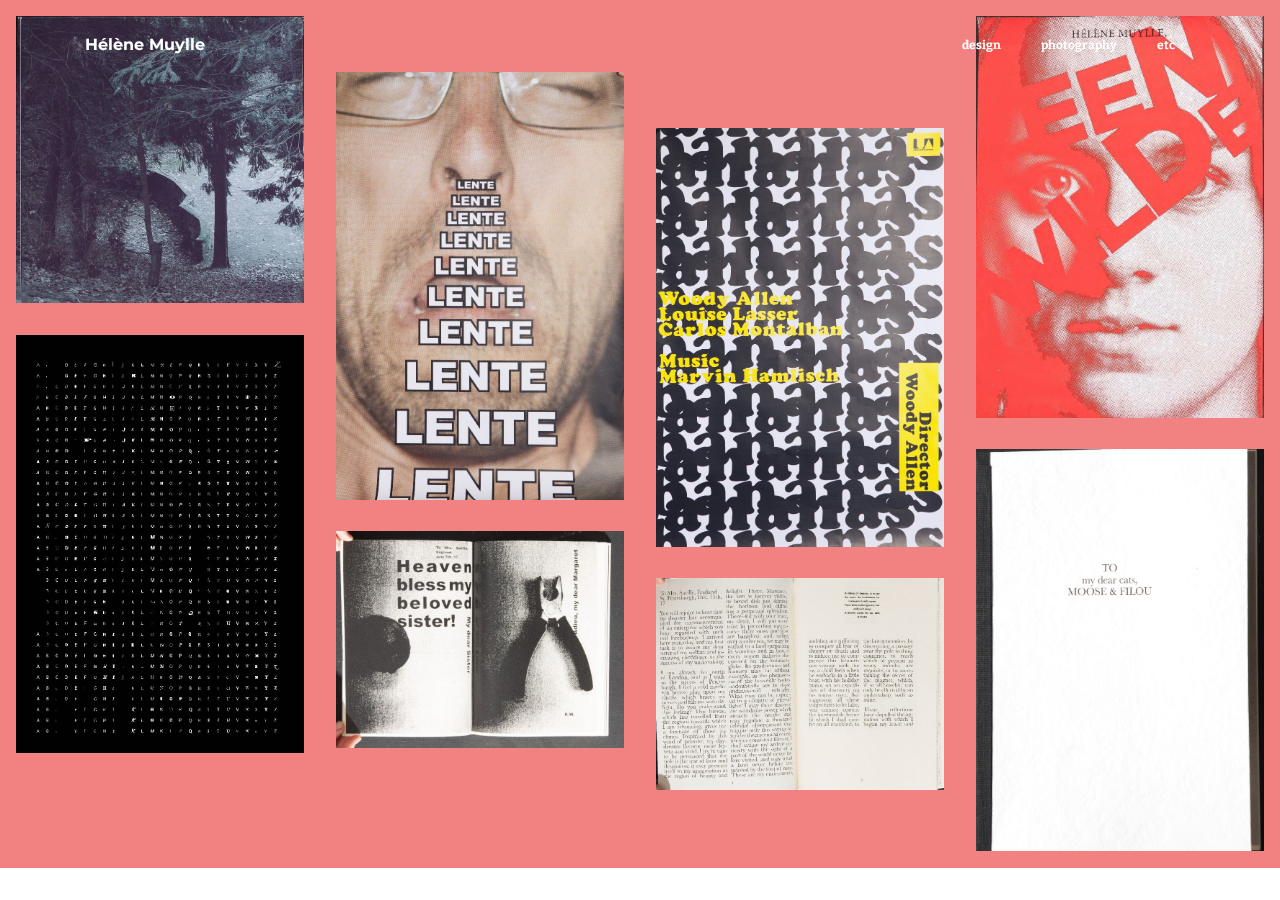
==== DESIGNS.html @ 36b3ba88 "create github pages" ====
<!DOCTYPE html>
<html>
<head>
  <!-- Site made with Mobirise Website Builder v3.12.1, https://mobirise.com -->
  <meta charset="UTF-8">
  <meta http-equiv="X-UA-Compatible" content="IE=edge">
  <meta name="generator" content="Mobirise v3.12.1, mobirise.com">
  <meta name="viewport" content="width=device-width, initial-scale=1">
  <link rel="shortcut icon" href="assets/images/logo.png" type="image/x-icon">
  <meta name="description" content="Website Builder Description">
  <title>Website Builder Title</title>
  <link rel="stylesheet" href="https://fonts.googleapis.com/css?family=Lora:400,700,400italic,700italic&amp;subset=latin">
  <link rel="stylesheet" href="https://fonts.googleapis.com/css?family=Montserrat:400,700">
  <link rel="stylesheet" href="https://fonts.googleapis.com/css?family=Raleway:100,100i,200,200i,300,300i,400,400i,500,500i,600,600i,700,700i,800,800i,900,900i">
  <link rel="stylesheet" href="assets/bootstrap-material-design-font/css/material.css">
  <link rel="stylesheet" href="assets/et-line-font-plugin/style.css">
  <link rel="stylesheet" href="assets/tether/tether.min.css">
  <link rel="stylesheet" href="assets/bootstrap/css/bootstrap.min.css">
  <link rel="stylesheet" href="assets/dropdown/css/style.css">
  <link rel="stylesheet" href="assets/animate.css/animate.min.css">
  <link rel="stylesheet" href="assets/theme/css/style.css">
  <link rel="stylesheet" href="assets/mobirise-gallery/style.css">
  <link rel="stylesheet" href="assets/mobirise/css/mbr-additional.css" type="text/css">
  
  
  
</head>
<body>

<!-- Google Analytics -->
<script>
  (function(i,s,o,g,r,a,m){i['GoogleAnalyticsObject']=r;i[r]=i[r]||function(){
  (i[r].q=i[r].q||[]).push(arguments)},i[r].l=1*new Date();a=s.createElement(o),
  m=s.getElementsByTagName(o)[0];a.async=1;a.src=g;m.parentNode.insertBefore(a,m)
  })(window,document,'script','https://www.google-analytics.com/analytics.js','ga');

  ga('create', 'UA-92967899-1', 'auto');
  ga('send', 'pageview');

</script>
<!-- /Google Analytics -->


<section id="menu-5">

    <nav class="navbar navbar-dropdown bg-color transparent navbar-fixed-top">
        <div class="container">

            <div class="mbr-table">
                <div class="mbr-table-cell">

                    <div class="navbar-brand">
                        
                        <a class="navbar-caption text-white" href="index.html">Hélène Muylle</a>
                    </div>

                </div>
                <div class="mbr-table-cell">

                    <button class="navbar-toggler pull-xs-right hidden-md-up" type="button" data-toggle="collapse" data-target="#exCollapsingNavbar">
                        <div class="hamburger-icon"></div>
                    </button>

                    <ul class="nav-dropdown collapse pull-xs-right nav navbar-nav navbar-toggleable-sm" id="exCollapsingNavbar"><li class="nav-item"><a class="nav-link link" href="DESIGNS">design</a></li><li class="nav-item"><a class="nav-link link" href="PHOTOGRAPH">photography</a></li><li class="nav-item"><a class="nav-link link" href="etc">etc</a></li></ul>
                    <button hidden="" class="navbar-toggler navbar-close" type="button" data-toggle="collapse" data-target="#exCollapsingNavbar">
                        <div class="close-icon"></div>
                    </button>

                </div>
            </div>

        </div>
    </nav>

</section>

<section class="engine"><a rel="external" href="https://mobirise.com">Mobirise</a></section><section class="mbr-gallery mbr-section mbr-section-nopadding mbr-slider-carousel mbr-after-navbar" id="gallery1-6" data-filter="false" style="background-color: rgb(242, 130, 129); padding-top: 0rem; padding-bottom: 0rem;">
    <!-- Filter -->
    

    <!-- Gallery -->
    <div class="mbr-gallery-row">
        <div class=" mbr-gallery-layout-default">
            <div>
                <div>
                    <div class="mbr-gallery-item mbr-gallery-item__mobirise3 mbr-gallery-item--p1" data-tags="Awesome" data-video-url="false">
                        <div href="#lb-gallery1-6" data-slide-to="0" data-toggle="modal">
                            
                            

                            <img alt="" src="assets/images/mg-800x798.jpg">
                            
                            <span class="icon-focus"></span>
                            
                        </div>
                    </div><div class="mbr-gallery-item mbr-gallery-item__mobirise3 mbr-gallery-item--p1" data-tags="Responsive" data-video-url="false">
                        <div href="#lb-gallery1-6" data-slide-to="1" data-toggle="modal">
                            
                            

                            <img alt="" src="assets/images/mg-1-800x447.jpg">
                            
                            <span class="icon-focus"></span>
                            
                        </div>
                    </div><div class="mbr-gallery-item mbr-gallery-item__mobirise3 mbr-gallery-item--p1" data-tags="Beautiful" data-video-url="false">
                        <div href="#lb-gallery1-6" data-slide-to="2" data-toggle="modal">
                            
                            

                            <img alt="" src="assets/images/10452861-10205906981422816-3771089745584287-o-800x1131.jpg">
                            
                            <span class="icon-focus"></span>
                            
                        </div>
                    </div><div class="mbr-gallery-item mbr-gallery-item__mobirise3 mbr-gallery-item--p1" data-tags="Responsive" data-video-url="false">
                        <div href="#lb-gallery1-6" data-slide-to="3" data-toggle="modal">
                            
                            

                            <img alt="" src="assets/images/mg-2-800x1116.jpg">
                            
                            <span class="icon-focus"></span>
                            
                        </div>
                    </div><div class="mbr-gallery-item mbr-gallery-item__mobirise3 mbr-gallery-item--p1" data-tags="Animated" data-video-url="false">
                        <div href="#lb-gallery1-6" data-slide-to="4" data-toggle="modal">
                            
                            

                            <img alt="" src="assets/images/mg-3-800x1188.jpg">
                            
                            <span class="icon-focus"></span>
                            
                        </div>
                    </div><div class="mbr-gallery-item mbr-gallery-item__mobirise3 mbr-gallery-item--p1" data-tags="Animated" data-video-url="false">
                        <div href="#lb-gallery1-6" data-slide-to="5" data-toggle="modal">
                            
                            

                            <img alt="" src="assets/images/finished-cover-800x796.jpg">
                            
                            <span class="icon-focus"></span>
                            
                        </div>
                    </div><div class="mbr-gallery-item mbr-gallery-item__mobirise3 mbr-gallery-item--p1" data-tags="Animated" data-video-url="false">
                        <div href="#lb-gallery1-6" data-slide-to="6" data-toggle="modal">
                            
                            

                            <img alt="" src="assets/images/mg-4-800x1163.jpg">
                            
                            <span class="icon-focus"></span>
                            
                        </div>
                    </div><div class="mbr-gallery-item mbr-gallery-item__mobirise3 mbr-gallery-item--p1" data-tags="Animated" data-video-url="false">
                        <div href="#lb-gallery1-6" data-slide-to="7" data-toggle="modal">
                            
                            

                            <img alt="" src="assets/images/poster-eind-800x1161.jpg">
                            
                            <span class="icon-focus"></span>
                            
                        </div>
                    </div><div class="mbr-gallery-item mbr-gallery-item__mobirise3 mbr-gallery-item--p1" data-tags="Animated" data-video-url="false">
                        <div href="#lb-gallery1-6" data-slide-to="8" data-toggle="modal">
                            
                            

                            <img alt="" src="assets/images/cover-800x1117.jpg">
                            
                            <span class="icon-focus"></span>
                            
                        </div>
                    </div><div class="mbr-gallery-item mbr-gallery-item__mobirise3 mbr-gallery-item--p1" data-tags="Animated" data-video-url="false">
                        <div href="#lb-gallery1-6" data-slide-to="9" data-toggle="modal">
                            
                            

                            <img alt="" src="assets/images/fotopagina-800x602.jpg">
                            
                            <span class="icon-focus"></span>
                            
                        </div>
                    </div><div class="mbr-gallery-item mbr-gallery-item__mobirise3 mbr-gallery-item--p1" data-tags="Animated" data-video-url="false">
                        <div href="#lb-gallery1-6" data-slide-to="10" data-toggle="modal">
                            
                            

                            <img alt="" src="assets/images/binnenpagina-800x589.jpg">
                            
                            <span class="icon-focus"></span>
                            
                        </div>
                    </div>
                </div>
            </div>
            <div class="clearfix"></div>
        </div>
    </div>

    <!-- Lightbox -->
    <div data-app-prevent-settings="" class="mbr-slider modal fade carousel slide" tabindex="-1" data-keyboard="true" data-interval="false" id="lb-gallery1-6">
        <div class="modal-dialog">
            <div class="modal-content">
                <div class="modal-body">
                    <ol class="carousel-indicators">
                        <li data-app-prevent-settings="" data-target="#lb-gallery1-6" data-slide-to="0"></li><li data-app-prevent-settings="" data-target="#lb-gallery1-6" data-slide-to="1"></li><li data-app-prevent-settings="" data-target="#lb-gallery1-6" data-slide-to="2"></li><li data-app-prevent-settings="" data-target="#lb-gallery1-6" data-slide-to="3"></li><li data-app-prevent-settings="" data-target="#lb-gallery1-6" data-slide-to="4"></li><li data-app-prevent-settings="" data-target="#lb-gallery1-6" data-slide-to="5"></li><li data-app-prevent-settings="" data-target="#lb-gallery1-6" data-slide-to="6"></li><li data-app-prevent-settings="" data-target="#lb-gallery1-6" class=" active" data-slide-to="7"></li><li data-app-prevent-settings="" data-target="#lb-gallery1-6" data-slide-to="8"></li><li data-app-prevent-settings="" data-target="#lb-gallery1-6" data-slide-to="9"></li><li data-app-prevent-settings="" data-target="#lb-gallery1-6" data-slide-to="10"></li>
                    </ol>
                    <div class="carousel-inner">
                        <div class="carousel-item">
                            <img alt="" src="assets/images/mg.jpg">
                        </div><div class="carousel-item">
                            <img alt="" src="assets/images/mg-1.jpg">
                        </div><div class="carousel-item">
                            <img alt="" src="assets/images/10452861-10205906981422816-3771089745584287-o.jpg">
                        </div><div class="carousel-item">
                            <img alt="" src="assets/images/mg-2.jpg">
                        </div><div class="carousel-item">
                            <img alt="" src="assets/images/mg-3.jpg">
                        </div><div class="carousel-item">
                            <img alt="" src="assets/images/finished-cover.jpg">
                        </div><div class="carousel-item">
                            <img alt="" src="assets/images/mg-4.jpg">
                        </div><div class="carousel-item active">
                            <img alt="" src="assets/images/poster-eind.jpg">
                        </div><div class="carousel-item">
                            <img alt="" src="assets/images/cover.jpg">
                        </div><div class="carousel-item">
                            <img alt="" src="assets/images/fotopagina.jpg">
                        </div><div class="carousel-item">
                            <img alt="" src="assets/images/binnenpagina.jpg">
                        </div>
                    </div>
                    <a class="left carousel-control" role="button" data-slide="prev" href="#lb-gallery1-6">
                        <span class="icon-prev" aria-hidden="true"></span>
                        <span class="sr-only">Previous</span>
                    </a>
                    <a class="right carousel-control" role="button" data-slide="next" href="#lb-gallery1-6">
                        <span class="icon-next" aria-hidden="true"></span>
                        <span class="sr-only">Next</span>
                    </a>

                    <a class="close" href="#" role="button" data-dismiss="modal">
                        <span aria-hidden="true">×</span>
                        <span class="sr-only">Close</span>
                    </a>
                </div>
            </div>
        </div>
    </div>
</section>


  <script src="assets/web/assets/jquery/jquery.min.js"></script>
  <script src="assets/tether/tether.min.js"></script>
  <script src="assets/bootstrap/js/bootstrap.min.js"></script>
  <script src="assets/smooth-scroll/smooth-scroll.js"></script>
  <script src="assets/cookies-alert-plugin/cookies-alert-core.js"></script>
  <script src="assets/cookies-alert-plugin/cookies-alert-script.js"></script>
  <script src="assets/dropdown/js/script.min.js"></script>
  <script src="assets/touch-swipe/jquery.touch-swipe.min.js"></script>
  <script src="assets/viewport-checker/jquery.viewportchecker.js"></script>
  <script src="assets/masonry/masonry.pkgd.min.js"></script>
  <script src="assets/imagesloaded/imagesloaded.pkgd.min.js"></script>
  <script src="assets/bootstrap-carousel-swipe/bootstrap-carousel-swipe.js"></script>
  <script src="assets/theme/js/script.js"></script>
  <script src="assets/mobirise-gallery/player.min.js"></script>
  <script src="assets/mobirise-gallery/script.js"></script>
  
  
  <input name="animation" type="hidden">
  <input name="cookieData" type="hidden" data-cookie-text="We use cookies to give you the best experience. Read our <a href='privacy.html'>cookie policy</a>.">
  </body>
</html>
---- assets/bootstrap-material-design-font/css/material.css ----
@font-face {
  font-family: 'Material-Design-Icons';
  src: url('../fonts/Material-Design-Icons.eot?3ocs8m');
  src: url('../fonts/Material-Design-Icons.eot?#iefix3ocs8m') format('embedded-opentype'), url('../fonts/Material-Design-Icons.woff?3ocs8m') format('woff'), url('../fonts/Material-Design-Icons.ttf?3ocs8m') format('truetype'), url('../fonts/Material-Design-Icons.svg?3ocs8m#Material-Design-Icons') format('svg');
  font-weight: normal;
  font-style: normal;
}
[class^="mdi-"],
[class*="mdi-"] {
  speak: none;
  display: inline-block;
  font-style: normal;
  font-variant:normal;
  font-weight:normal;
  /*font-size:24px;*/
  line-height:1;
  font-family:'Material-Design-Icons' !important;
  text-rendering: auto;
  
  -webkit-font-smoothing: antialiased;
  -moz-osx-font-smoothing: grayscale;
  -webkit-transform: translate(0, 0);
      -ms-transform: translate(0, 0);
          transform: translate(0, 0);
}
[class^="mdi-"]:before,
[class*="mdi-"]:before {
  display: inline-block;
  speak: none;
  text-decoration: inherit;
}
[class^="mdi-"].pull-left,
[class*="mdi-"].pull-left {
  margin-right: .3em;
}
[class^="mdi-"].pull-right,
[class*="mdi-"].pull-right {
  margin-left: .3em;
}
[class^="mdi-"].mdi-lg:before,
[class*="mdi-"].mdi-lg:before,
[class^="mdi-"].mdi-lg:after,
[class*="mdi-"].mdi-lg:after {
  font-size: 1.33333333em;
  line-height: 0.75em;
  vertical-align: -15%;
}
[class^="mdi-"].mdi-2x:before,
[class*="mdi-"].mdi-2x:before,
[class^="mdi-"].mdi-2x:after,
[class*="mdi-"].mdi-2x:after {
  font-size: 2em;
}
[class^="mdi-"].mdi-3x:before,
[class*="mdi-"].mdi-3x:before,
[class^="mdi-"].mdi-3x:after,
[class*="mdi-"].mdi-3x:after {
  font-size: 3em;
}
[class^="mdi-"].mdi-4x:before,
[class*="mdi-"].mdi-4x:before,
[class^="mdi-"].mdi-4x:after,
[class*="mdi-"].mdi-4x:after {
  font-size: 4em;
}
[class^="mdi-"].mdi-5x:before,
[class*="mdi-"].mdi-5x:before,
[class^="mdi-"].mdi-5x:after,
[class*="mdi-"].mdi-5x:after {
  font-size: 5em;
}
[class^="mdi-device-signal-cellular-"]:after,
[class^="mdi-device-battery-"]:after,
[class^="mdi-device-battery-charging-"]:after,
[class^="mdi-device-signal-cellular-connected-no-internet-"]:after,
[class^="mdi-device-signal-wifi-"]:after,
[class^="mdi-device-signal-wifi-statusbar-not-connected"]:after,
.mdi-device-network-wifi:after {
  opacity: .3;
  position: absolute;
  left: 0;
  top: 0;
  z-index: 1;
  display: inline-block;
  speak: none;
  text-decoration: inherit;
}
[class^="mdi-device-signal-cellular-"]:after {
  content: "\e758";
}
[class^="mdi-device-battery-"]:after {
  content: "\e735";
}
[class^="mdi-device-battery-charging-"]:after {
  content: "\e733";
}
[class^="mdi-device-signal-cellular-connected-no-internet-"]:after {
  content: "\e75d";
}
[class^="mdi-device-signal-wifi-"]:after,
.mdi-device-network-wifi:after {
  content: "\e765";
}
[class^="mdi-device-signal-wifi-statusbasr-not-connected"]:after {
  content: "\e8f7";
}
.mdi-device-signal-cellular-off:after,
.mdi-device-signal-cellular-null:after,
.mdi-device-signal-cellular-no-sim:after,
.mdi-device-signal-wifi-off:after,
.mdi-device-signal-wifi-4-bar:after,
.mdi-device-signal-cellular-4-bar:after,
.mdi-device-battery-alert:after,
.mdi-device-signal-cellular-connected-no-internet-4-bar:after,
.mdi-device-battery-std:after,
.mdi-device-battery-full .mdi-device-battery-unknown:after {
  content: "";
}
.mdi-fw {
  width: 1.28571429em;
  text-align: center;
}
.mdi-ul {
  padding-left: 0;
  margin-left: 2.14285714em;
  list-style-type: none;
}
.mdi-ul > li {
  position: relative;
}
.mdi-li {
  position: absolute;
  left: -2.14285714em;
  width: 2.14285714em;
  top: 0.14285714em;
  text-align: center;
}
.mdi-li.mdi-lg {
  left: -1.85714286em;
}
.mdi-border {
  padding: .2em .25em .15em;
  border: solid 0.08em #eeeeee;
  border-radius: .1em;
}
.mdi-spin {
  -webkit-animation: mdi-spin 2s infinite linear;
  animation: mdi-spin 2s infinite linear;
  -webkit-transform-origin: 50% 50%;
  -ms-transform-origin: 50% 50%;
      transform-origin: 50% 50%;
}
.mdi-pulse {
  -webkit-animation: mdi-spin 1s steps(8) infinite;
  animation: mdi-spin 1s steps(8) infinite;
  -webkit-transform-origin: 50% 50%;
  -ms-transform-origin: 50% 50%;
      transform-origin: 50% 50%;
}
@-webkit-keyframes mdi-spin {
  0% {
    -webkit-transform: rotate(0deg);
    transform: rotate(0deg);
  }
  100% {
    -webkit-transform: rotate(359deg);
    transform: rotate(359deg);
  }
}
@keyframes mdi-spin {
  0% {
    -webkit-transform: rotate(0deg);
    transform: rotate(0deg);
  }
  100% {
    -webkit-transform: rotate(359deg);
    transform: rotate(359deg);
  }
}
.mdi-rotate-90 {
  filter: progid:DXImageTransform.Microsoft.BasicImage(rotation=1);
  -webkit-transform: rotate(90deg);
  -ms-transform: rotate(90deg);
  transform: rotate(90deg);
}
.mdi-rotate-180 {
  filter: progid:DXImageTransform.Microsoft.BasicImage(rotation=2);
  -webkit-transform: rotate(180deg);
  -ms-transform: rotate(180deg);
  transform: rotate(180deg);
}
.mdi-rotate-270 {
  filter: progid:DXImageTransform.Microsoft.BasicImage(rotation=3);
  -webkit-transform: rotate(270deg);
  -ms-transform: rotate(270deg);
  transform: rotate(270deg);
}
.mdi-flip-horizontal {
  filter: progid:DXImageTransform.Microsoft.BasicImage(rotation=0, mirror=1);
  -webkit-transform: scale(-1, 1);
  -ms-transform: scale(-1, 1);
  transform: scale(-1, 1);
}
.mdi-flip-vertical {
  filter: progid:DXImageTransform.Microsoft.BasicImage(rotation=2, mirror=1);
  -webkit-transform: scale(1, -1);
  -ms-transform: scale(1, -1);
  transform: scale(1, -1);
}
:root .mdi-rotate-90,
:root .mdi-rotate-180,
:root .mdi-rotate-270,
:root .mdi-flip-horizontal,
:root .mdi-flip-vertical {
  -webkit-filter: none;
          filter: none;
}
.mdi-stack {
  position: relative;
  display: inline-block;
  width: 2em;
  height: 2em;
  line-height: 2em;
  vertical-align: middle;
}
.mdi-stack-1x,
.mdi-stack-2x {
  position: absolute;
  left: 0;
  width: 100%;
  text-align: center;
}
.mdi-stack-1x {
  line-height: inherit;
}
.mdi-stack-2x {
  font-size: 2em;
}
.mdi-inverse {
  color: #ffffff;
}
/* Start Icons */
.mdi-action-3d-rotation:before {
  content: "\e600";
}
.mdi-action-accessibility:before {
  content: "\e601";
}
.mdi-action-account-balance-wallet:before {
  content: "\e602";
}
.mdi-action-account-balance:before {
  content: "\e603";
}
.mdi-action-account-box:before {
  content: "\e604";
}
.mdi-action-account-child:before {
  content: "\e605";
}
.mdi-action-account-circle:before {
  content: "\e606";
}
.mdi-action-add-shopping-cart:before {
  content: "\e607";
}
.mdi-action-alarm-add:before {
  content: "\e608";
}
.mdi-action-alarm-off:before {
  content: "\e609";
}
.mdi-action-alarm-on:before {
  content: "\e60a";
}
.mdi-action-alarm:before {
  content: "\e60b";
}
.mdi-action-android:before {
  content: "\e60c";
}
.mdi-action-announcement:before {
  content: "\e60d";
}
.mdi-action-aspect-ratio:before {
  content: "\e60e";
}
.mdi-action-assessment:before {
  content: "\e60f";
}
.mdi-action-assignment-ind:before {
  content: "\e610";
}
.mdi-action-assignment-late:before {
  content: "\e611";
}
.mdi-action-assignment-return:before {
  content: "\e612";
}
.mdi-action-assignment-returned:before {
  content: "\e613";
}
.mdi-action-assignment-turned-in:before {
  content: "\e614";
}
.mdi-action-assignment:before {
  content: "\e615";
}
.mdi-action-autorenew:before {
  content: "\e616";
}
.mdi-action-backup:before {
  content: "\e617";
}
.mdi-action-book:before {
  content: "\e618";
}
.mdi-action-bookmark-outline:before {
  content: "\e619";
}
.mdi-action-bookmark:before {
  content: "\e61a";
}
.mdi-action-bug-report:before {
  content: "\e61b";
}
.mdi-action-cached:before {
  content: "\e61c";
}
.mdi-action-check-circle:before {
  content: "\e61d";
}
.mdi-action-class:before {
  content: "\e61e";
}
.mdi-action-credit-card:before {
  content: "\e61f";
}
.mdi-action-dashboard:before {
  content: "\e620";
}
.mdi-action-delete:before {
  content: "\e621";
}
.mdi-action-description:before {
  content: "\e622";
}
.mdi-action-dns:before {
  content: "\e623";
}
.mdi-action-done-all:before {
  content: "\e624";
}
.mdi-action-done:before {
  content: "\e625";
}
.mdi-action-event:before {
  content: "\e626";
}
.mdi-action-exit-to-app:before {
  content: "\e627";
}
.mdi-action-explore:before {
  content: "\e628";
}
.mdi-action-extension:before {
  content: "\e629";
}
.mdi-action-face-unlock:before {
  content: "\e62a";
}
.mdi-action-favorite-outline:before {
  content: "\e62b";
}
.mdi-action-favorite:before {
  content: "\e62c";
}
.mdi-action-find-in-page:before {
  content: "\e62d";
}
.mdi-action-find-replace:before {
  content: "\e62e";
}
.mdi-action-flip-to-back:before {
  content: "\e62f";
}
.mdi-action-flip-to-front:before {
  content: "\e630";
}
.mdi-action-get-app:before {
  content: "\e631";
}
.mdi-action-grade:before {
  content: "\e632";
}
.mdi-action-group-work:before {
  content: "\e633";
}
.mdi-action-help:before {
  content: "\e634";
}
.mdi-action-highlight-remove:before {
  content: "\e635";
}
.mdi-action-history:before {
  content: "\e636";
}
.mdi-action-home:before {
  content: "\e637";
}
.mdi-action-https:before {
  content: "\e638";
}
.mdi-action-info-outline:before {
  content: "\e639";
}
.mdi-action-info:before {
  content: "\e63a";
}
.mdi-action-input:before {
  content: "\e63b";
}
.mdi-action-invert-colors:before {
  content: "\e63c";
}
.mdi-action-label-outline:before {
  content: "\e63d";
}
.mdi-action-label:before {
  content: "\e63e";
}
.mdi-action-language:before {
  content: "\e63f";
}
.mdi-action-launch:before {
  content: "\e640";
}
.mdi-action-list:before {
  content: "\e641";
}
.mdi-action-lock-open:before {
  content: "\e642";
}
.mdi-action-lock-outline:before {
  content: "\e643";
}
.mdi-action-lock:before {
  content: "\e644";
}
.mdi-action-loyalty:before {
  content: "\e645";
}
.mdi-action-markunread-mailbox:before {
  content: "\e646";
}
.mdi-action-note-add:before {
  content: "\e647";
}
.mdi-action-open-in-browser:before {
  content: "\e648";
}
.mdi-action-open-in-new:before {
  content: "\e649";
}
.mdi-action-open-with:before {
  content: "\e64a";
}
.mdi-action-pageview:before {
  content: "\e64b";
}
.mdi-action-payment:before {
  content: "\e64c";
}
.mdi-action-perm-camera-mic:before {
  content: "\e64d";
}
.mdi-action-perm-contact-cal:before {
  content: "\e64e";
}
.mdi-action-perm-data-setting:before {
  content: "\e64f";
}
.mdi-action-perm-device-info:before {
  content: "\e650";
}
.mdi-action-perm-identity:before {
  content: "\e651";
}
.mdi-action-perm-media:before {
  content: "\e652";
}
.mdi-action-perm-phone-msg:before {
  content: "\e653";
}
.mdi-action-perm-scan-wifi:before {
  content: "\e654";
}
.mdi-action-picture-in-picture:before {
  content: "\e655";
}
.mdi-action-polymer:before {
  content: "\e656";
}
.mdi-action-print:before {
  content: "\e657";
}
.mdi-action-query-builder:before {
  content: "\e658";
}
.mdi-action-question-answer:before {
  content: "\e659";
}
.mdi-action-receipt:before {
  content: "\e65a";
}
.mdi-action-redeem:before {
  content: "\e65b";
}
.mdi-action-reorder:before {
  content: "\e65c";
}
.mdi-action-report-problem:before {
  content: "\e65d";
}
.mdi-action-restore:before {
  content: "\e65e";
}
.mdi-action-room:before {
  content: "\e65f";
}
.mdi-action-schedule:before {
  content: "\e660";
}
.mdi-action-search:before {
  content: "\e661";
}
.mdi-action-settings-applications:before {
  content: "\e662";
}
.mdi-action-settings-backup-restore:before {
  content: "\e663";
}
.mdi-action-settings-bluetooth:before {
  content: "\e664";
}
.mdi-action-settings-cell:before {
  content: "\e665";
}
.mdi-action-settings-display:before {
  content: "\e666";
}
.mdi-action-settings-ethernet:before {
  content: "\e667";
}
.mdi-action-settings-input-antenna:before {
  content: "\e668";
}
.mdi-action-settings-input-component:before {
  content: "\e669";
}
.mdi-action-settings-input-composite:before {
  content: "\e66a";
}
.mdi-action-settings-input-hdmi:before {
  content: "\e66b";
}
.mdi-action-settings-input-svideo:before {
  content: "\e66c";
}
.mdi-action-settings-overscan:before {
  content: "\e66d";
}
.mdi-action-settings-phone:before {
  content: "\e66e";
}
.mdi-action-settings-power:before {
  content: "\e66f";
}
.mdi-action-settings-remote:before {
  content: "\e670";
}
.mdi-action-settings-voice:before {
  content: "\e671";
}
.mdi-action-settings:before {
  content: "\e672";
}
.mdi-action-shop-two:before {
  content: "\e673";
}
.mdi-action-shop:before {
  content: "\e674";
}
.mdi-action-shopping-basket:before {
  content: "\e675";
}
.mdi-action-shopping-cart:before {
  content: "\e676";
}
.mdi-action-speaker-notes:before {
  content: "\e677";
}
.mdi-action-spellcheck:before {
  content: "\e678";
}
.mdi-action-star-rate:before {
  content: "\e679";
}
.mdi-action-stars:before {
  content: "\e67a";
}
.mdi-action-store:before {
  content: "\e67b";
}
.mdi-action-subject:before {
  content: "\e67c";
}
.mdi-action-supervisor-account:before {
  content: "\e67d";
}
.mdi-action-swap-horiz:before {
  content: "\e67e";
}
.mdi-action-swap-vert-circle:before {
  content: "\e67f";
}
.mdi-action-swap-vert:before {
  content: "\e680";
}
.mdi-action-system-update-tv:before {
  content: "\e681";
}
.mdi-action-tab-unselected:before {
  content: "\e682";
}
.mdi-action-tab:before {
  content: "\e683";
}
.mdi-action-theaters:before {
  content: "\e684";
}
.mdi-action-thumb-down:before {
  content: "\e685";
}
.mdi-action-thumb-up:before {
  content: "\e686";
}
.mdi-action-thumbs-up-down:before {
  content: "\e687";
}
.mdi-action-toc:before {
  content: "\e688";
}
.mdi-action-today:before {
  content: "\e689";
}
.mdi-action-track-changes:before {
  content: "\e68a";
}
.mdi-action-translate:before {
  content: "\e68b";
}
.mdi-action-trending-down:before {
  content: "\e68c";
}
.mdi-action-trending-neutral:before {
  content: "\e68d";
}
.mdi-action-trending-up:before {
  content: "\e68e";
}
.mdi-action-turned-in-not:before {
  content: "\e68f";
}
.mdi-action-turned-in:before {
  content: "\e690";
}
.mdi-action-verified-user:before {
  content: "\e691";
}
.mdi-action-view-agenda:before {
  content: "\e692";
}
.mdi-action-view-array:before {
  content: "\e693";
}
.mdi-action-view-carousel:before {
  content: "\e694";
}
.mdi-action-view-column:before {
  content: "\e695";
}
.mdi-action-view-day:before {
  content: "\e696";
}
.mdi-action-view-headline:before {
  content: "\e697";
}
.mdi-action-view-list:before {
  content: "\e698";
}
.mdi-action-view-module:before {
  content: "\e699";
}
.mdi-action-view-quilt:before {
  content: "\e69a";
}
.mdi-action-view-stream:before {
  content: "\e69b";
}
.mdi-action-view-week:before {
  content: "\e69c";
}
.mdi-action-visibility-off:before {
  content: "\e69d";
}
.mdi-action-visibility:before {
  content: "\e69e";
}
.mdi-action-wallet-giftcard:before {
  content: "\e69f";
}
.mdi-action-wallet-membership:before {
  content: "\e6a0";
}
.mdi-action-wallet-travel:before {
  content: "\e6a1";
}
.mdi-action-work:before {
  content: "\e6a2";
}
.mdi-alert-error:before {
  content: "\e6a3";
}
.mdi-alert-warning:before {
  content: "\e6a4";
}
.mdi-av-album:before {
  content: "\e6a5";
}
.mdi-av-closed-caption:before {
  content: "\e6a6";
}
.mdi-av-equalizer:before {
  content: "\e6a7";
}
.mdi-av-explicit:before {
  content: "\e6a8";
}
.mdi-av-fast-forward:before {
  content: "\e6a9";
}
.mdi-av-fast-rewind:before {
  content: "\e6aa";
}
.mdi-av-games:before {
  content: "\e6ab";
}
.mdi-av-hearing:before {
  content: "\e6ac";
}
.mdi-av-high-quality:before {
  content: "\e6ad";
}
.mdi-av-loop:before {
  content: "\e6ae";
}
.mdi-av-mic-none:before {
  content: "\e6af";
}
.mdi-av-mic-off:before {
  content: "\e6b0";
}
.mdi-av-mic:before {
  content: "\e6b1";
}
.mdi-av-movie:before {
  content: "\e6b2";
}
.mdi-av-my-library-add:before {
  content: "\e6b3";
}
.mdi-av-my-library-books:before {
  content: "\e6b4";
}
.mdi-av-my-library-music:before {
  content: "\e6b5";
}
.mdi-av-new-releases:before {
  content: "\e6b6";
}
.mdi-av-not-interested:before {
  content: "\e6b7";
}
.mdi-av-pause-circle-fill:before {
  content: "\e6b8";
}
.mdi-av-pause-circle-outline:before {
  content: "\e6b9";
}
.mdi-av-pause:before {
  content: "\e6ba";
}
.mdi-av-play-arrow:before {
  content: "\e6bb";
}
.mdi-av-play-circle-fill:before {
  content: "\e6bc";
}
.mdi-av-play-circle-outline:before {
  content: "\e6bd";
}
.mdi-av-play-shopping-bag:before {
  content: "\e6be";
}
.mdi-av-playlist-add:before {
  content: "\e6bf";
}
.mdi-av-queue-music:before {
  content: "\e6c0";
}
.mdi-av-queue:before {
  content: "\e6c1";
}
.mdi-av-radio:before {
  content: "\e6c2";
}
.mdi-av-recent-actors:before {
  content: "\e6c3";
}
.mdi-av-repeat-one:before {
  content: "\e6c4";
}
.mdi-av-repeat:before {
  content: "\e6c5";
}
.mdi-av-replay:before {
  content: "\e6c6";
}
.mdi-av-shuffle:before {
  content: "\e6c7";
}
.mdi-av-skip-next:before {
  content: "\e6c8";
}
.mdi-av-skip-previous:before {
  content: "\e6c9";
}
.mdi-av-snooze:before {
  content: "\e6ca";
}
.mdi-av-stop:before {
  content: "\e6cb";
}
.mdi-av-subtitles:before {
  content: "\e6cc";
}
.mdi-av-surround-sound:before {
  content: "\e6cd";
}
.mdi-av-timer:before {
  content: "\e6ce";
}
.mdi-av-video-collection:before {
  content: "\e6cf";
}
.mdi-av-videocam-off:before {
  content: "\e6d0";
}
.mdi-av-videocam:before {
  content: "\e6d1";
}
.mdi-av-volume-down:before {
  content: "\e6d2";
}
.mdi-av-volume-mute:before {
  content: "\e6d3";
}
.mdi-av-volume-off:before {
  content: "\e6d4";
}
.mdi-av-volume-up:before {
  content: "\e6d5";
}
.mdi-av-web:before {
  content: "\e6d6";
}
.mdi-communication-business:before {
  content: "\e6d7";
}
.mdi-communication-call-end:before {
  content: "\e6d8";
}
.mdi-communication-call-made:before {
  content: "\e6d9";
}
.mdi-communication-call-merge:before {
  content: "\e6da";
}
.mdi-communication-call-missed:before {
  content: "\e6db";
}
.mdi-communication-call-received:before {
  content: "\e6dc";
}
.mdi-communication-call-split:before {
  content: "\e6dd";
}
.mdi-communication-call:before {
  content: "\e6de";
}
.mdi-communication-chat:before {
  content: "\e6df";
}
.mdi-communication-clear-all:before {
  content: "\e6e0";
}
.mdi-communication-comment:before {
  content: "\e6e1";
}
.mdi-communication-contacts:before {
  content: "\e6e2";
}
.mdi-communication-dialer-sip:before {
  content: "\e6e3";
}
.mdi-communication-dialpad:before {
  content: "\e6e4";
}
.mdi-communication-dnd-on:before {
  content: "\e6e5";
}
.mdi-communication-email:before {
  content: "\e6e6";
}
.mdi-communication-forum:before {
  content: "\e6e7";
}
.mdi-communication-import-export:before {
  content: "\e6e8";
}
.mdi-communication-invert-colors-off:before {
  content: "\e6e9";
}
.mdi-communication-invert-colors-on:before {
  content: "\e6ea";
}
.mdi-communication-live-help:before {
  content: "\e6eb";
}
.mdi-communication-location-off:before {
  content: "\e6ec";
}
.mdi-communication-location-on:before {
  content: "\e6ed";
}
.mdi-communication-message:before {
  content: "\e6ee";
}
.mdi-communication-messenger:before {
  content: "\e6ef";
}
.mdi-communication-no-sim:before {
  content: "\e6f0";
}
.mdi-communication-phone:before {
  content: "\e6f1";
}
.mdi-communication-portable-wifi-off:before {
  content: "\e6f2";
}
.mdi-communication-quick-contacts-dialer:before {
  content: "\e6f3";
}
.mdi-communication-quick-contacts-mail:before {
  content: "\e6f4";
}
.mdi-communication-ring-volume:before {
  content: "\e6f5";
}
.mdi-communication-stay-current-landscape:before {
  content: "\e6f6";
}
.mdi-communication-stay-current-portrait:before {
  content: "\e6f7";
}
.mdi-communication-stay-primary-landscape:before {
  content: "\e6f8";
}
.mdi-communication-stay-primary-portrait:before {
  content: "\e6f9";
}
.mdi-communication-swap-calls:before {
  content: "\e6fa";
}
.mdi-communication-textsms:before {
  content: "\e6fb";
}
.mdi-communication-voicemail:before {
  content: "\e6fc";
}
.mdi-communication-vpn-key:before {
  content: "\e6fd";
}
.mdi-content-add-box:before {
  content: "\e6fe";
}
.mdi-content-add-circle-outline:before {
  content: "\e6ff";
}
.mdi-content-add-circle:before {
  content: "\e700";
}
.mdi-content-add:before {
  content: "\e701";
}
.mdi-content-archive:before {
  content: "\e702";
}
.mdi-content-backspace:before {
  content: "\e703";
}
.mdi-content-block:before {
  content: "\e704";
}
.mdi-content-clear:before {
  content: "\e705";
}
.mdi-content-content-copy:before {
  content: "\e706";
}
.mdi-content-content-cut:before {
  content: "\e707";
}
.mdi-content-content-paste:before {
  content: "\e708";
}
.mdi-content-create:before {
  content: "\e709";
}
.mdi-content-drafts:before {
  content: "\e70a";
}
.mdi-content-filter-list:before {
  content: "\e70b";
}
.mdi-content-flag:before {
  content: "\e70c";
}
.mdi-content-forward:before {
  content: "\e70d";
}
.mdi-content-gesture:before {
  content: "\e70e";
}
.mdi-content-inbox:before {
  content: "\e70f";
}
.mdi-content-link:before {
  content: "\e710";
}
.mdi-content-mail:before {
  content: "\e711";
}
.mdi-content-markunread:before {
  content: "\e712";
}
.mdi-content-redo:before {
  content: "\e713";
}
.mdi-content-remove-circle-outline:before {
  content: "\e714";
}
.mdi-content-remove-circle:before {
  content: "\e715";
}
.mdi-content-remove:before {
  content: "\e716";
}
.mdi-content-reply-all:before {
  content: "\e717";
}
.mdi-content-reply:before {
  content: "\e718";
}
.mdi-content-report:before {
  content: "\e719";
}
.mdi-content-save:before {
  content: "\e71a";
}
.mdi-content-select-all:before {
  content: "\e71b";
}
.mdi-content-send:before {
  content: "\e71c";
}
.mdi-content-sort:before {
  content: "\e71d";
}
.mdi-content-text-format:before {
  content: "\e71e";
}
.mdi-content-undo:before {
  content: "\e71f";
}
.mdi-editor-attach-file:before {
  content: "\e776";
}
.mdi-editor-attach-money:before {
  content: "\e777";
}
.mdi-editor-border-all:before {
  content: "\e778";
}
.mdi-editor-border-bottom:before {
  content: "\e779";
}
.mdi-editor-border-clear:before {
  content: "\e77a";
}
.mdi-editor-border-color:before {
  content: "\e77b";
}
.mdi-editor-border-horizontal:before {
  content: "\e77c";
}
.mdi-editor-border-inner:before {
  content: "\e77d";
}
.mdi-editor-border-left:before {
  content: "\e77e";
}
.mdi-editor-border-outer:before {
  content: "\e77f";
}
.mdi-editor-border-right:before {
  content: "\e780";
}
.mdi-editor-border-style:before {
  content: "\e781";
}
.mdi-editor-border-top:before {
  content: "\e782";
}
.mdi-editor-border-vertical:before {
  content: "\e783";
}
.mdi-editor-format-align-center:before {
  content: "\e784";
}
.mdi-editor-format-align-justify:before {
  content: "\e785";
}
.mdi-editor-format-align-left:before {
  content: "\e786";
}
.mdi-editor-format-align-right:before {
  content: "\e787";
}
.mdi-editor-format-bold:before {
  content: "\e788";
}
.mdi-editor-format-clear:before {
  content: "\e789";
}
.mdi-editor-format-color-fill:before {
  content: "\e78a";
}
.mdi-editor-format-color-reset:before {
  content: "\e78b";
}
.mdi-editor-format-color-text:before {
  content: "\e78c";
}
.mdi-editor-format-indent-decrease:before {
  content: "\e78d";
}
.mdi-editor-format-indent-increase:before {
  content: "\e78e";
}
.mdi-editor-format-italic:before {
  content: "\e78f";
}
.mdi-editor-format-line-spacing:before {
  content: "\e790";
}
.mdi-editor-format-list-bulleted:before {
  content: "\e791";
}
.mdi-editor-format-list-numbered:before {
  content: "\e792";
}
.mdi-editor-format-paint:before {
  content: "\e793";
}
.mdi-editor-format-quote:before {
  content: "\e794";
}
.mdi-editor-format-size:before {
  content: "\e795";
}
.mdi-editor-format-strikethrough:before {
  content: "\e796";
}
.mdi-editor-format-textdirection-l-to-r:before {
  content: "\e797";
}
.mdi-editor-format-textdirection-r-to-l:before {
  content: "\e798";
}
.mdi-editor-format-underline:before {
  content: "\e799";
}
.mdi-editor-functions:before {
  content: "\e79a";
}
.mdi-editor-insert-chart:before {
  content: "\e79b";
}
.mdi-editor-insert-comment:before {
  content: "\e79c";
}
.mdi-editor-insert-drive-file:before {
  content: "\e79d";
}
.mdi-editor-insert-emoticon:before {
  content: "\e79e";
}
.mdi-editor-insert-invitation:before {
  content: "\e79f";
}
.mdi-editor-insert-link:before {
  content: "\e7a0";
}
.mdi-editor-insert-photo:before {
  content: "\e7a1";
}
.mdi-editor-merge-type:before {
  content: "\e7a2";
}
.mdi-editor-mode-comment:before {
  content: "\e7a3";
}
.mdi-editor-mode-edit:before {
  content: "\e7a4";
}
.mdi-editor-publish:before {
  content: "\e7a5";
}
.mdi-editor-vertical-align-bottom:before {
  content: "\e7a6";
}
.mdi-editor-vertical-align-center:before {
  content: "\e7a7";
}
.mdi-editor-vertical-align-top:before {
  content: "\e7a8";
}
.mdi-editor-wrap-text:before {
  content: "\e7a9";
}
.mdi-file-attachment:before {
  content: "\e7aa";
}
.mdi-file-cloud-circle:before {
  content: "\e7ab";
}
.mdi-file-cloud-done:before {
  content: "\e7ac";
}
.mdi-file-cloud-download:before {
  content: "\e7ad";
}
.mdi-file-cloud-off:before {
  content: "\e7ae";
}
.mdi-file-cloud-queue:before {
  content: "\e7af";
}
.mdi-file-cloud-upload:before {
  content: "\e7b0";
}
.mdi-file-cloud:before {
  content: "\e7b1";
}
.mdi-file-file-download:before {
  content: "\e7b2";
}
.mdi-file-file-upload:before {
  content: "\e7b3";
}
.mdi-file-folder-open:before {
  content: "\e7b4";
}
.mdi-file-folder-shared:before {
  content: "\e7b5";
}
.mdi-file-folder:before {
  content: "\e7b6";
}
.mdi-device-access-alarm:before {
  content: "\e720";
}
.mdi-device-access-alarms:before {
  content: "\e721";
}
.mdi-device-access-time:before {
  content: "\e722";
}
.mdi-device-add-alarm:before {
  content: "\e723";
}
.mdi-device-airplanemode-off:before {
  content: "\e724";
}
.mdi-device-airplanemode-on:before {
  content: "\e725";
}
.mdi-device-battery-20:before {
  content: "\e726";
}
.mdi-device-battery-30:before {
  content: "\e727";
}
.mdi-device-battery-50:before {
  content: "\e728";
}
.mdi-device-battery-60:before {
  content: "\e729";
}
.mdi-device-battery-80:before {
  content: "\e72a";
}
.mdi-device-battery-90:before {
  content: "\e72b";
}
.mdi-device-battery-alert:before {
  content: "\e72c";
}
.mdi-device-battery-charging-20:before {
  content: "\e72d";
}
.mdi-device-battery-charging-30:before {
  content: "\e72e";
}
.mdi-device-battery-charging-50:before {
  content: "\e72f";
}
.mdi-device-battery-charging-60:before {
  content: "\e730";
}
.mdi-device-battery-charging-80:before {
  content: "\e731";
}
.mdi-device-battery-charging-90:before {
  content: "\e732";
}
.mdi-device-battery-charging-full:before {
  content: "\e733";
}
.mdi-device-battery-full:before {
  content: "\e734";
}
.mdi-device-battery-std:before {
  content: "\e735";
}
.mdi-device-battery-unknown:before {
  content: "\e736";
}
.mdi-device-bluetooth-connected:before {
  content: "\e737";
}
.mdi-device-bluetooth-disabled:before {
  content: "\e738";
}
.mdi-device-bluetooth-searching:before {
  content: "\e739";
}
.mdi-device-bluetooth:before {
  content: "\e73a";
}
.mdi-device-brightness-auto:before {
  content: "\e73b";
}
.mdi-device-brightness-high:before {
  content: "\e73c";
}
.mdi-device-brightness-low:before {
  content: "\e73d";
}
.mdi-device-brightness-medium:before {
  content: "\e73e";
}
.mdi-device-data-usage:before {
  content: "\e73f";
}
.mdi-device-developer-mode:before {
  content: "\e740";
}
.mdi-device-devices:before {
  content: "\e741";
}
.mdi-device-dvr:before {
  content: "\e742";
}
.mdi-device-gps-fixed:before {
  content: "\e743";
}
.mdi-device-gps-not-fixed:before {
  content: "\e744";
}
.mdi-device-gps-off:before {
  content: "\e745";
}
.mdi-device-location-disabled:before {
  content: "\e746";
}
.mdi-device-location-searching:before {
  content: "\e747";
}
.mdi-device-multitrack-audio:before {
  content: "\e748";
}
.mdi-device-network-cell:before {
  content: "\e749";
}
.mdi-device-network-wifi:before {
  content: "\e74a";
}
.mdi-device-nfc:before {
  content: "\e74b";
}
.mdi-device-now-wallpaper:before {
  content: "\e74c";
}
.mdi-device-now-widgets:before {
  content: "\e74d";
}
.mdi-device-screen-lock-landscape:before {
  content: "\e74e";
}
.mdi-device-screen-lock-portrait:before {
  content: "\e74f";
}
.mdi-device-screen-lock-rotation:before {
  content: "\e750";
}
.mdi-device-screen-rotation:before {
  content: "\e751";
}
.mdi-device-sd-storage:before {
  content: "\e752";
}
.mdi-device-settings-system-daydream:before {
  content: "\e753";
}
.mdi-device-signal-cellular-0-bar:before {
  content: "\e754";
}
.mdi-device-signal-cellular-1-bar:before {
  content: "\e755";
}
.mdi-device-signal-cellular-2-bar:before {
  content: "\e756";
}
.mdi-device-signal-cellular-3-bar:before {
  content: "\e757";
}
.mdi-device-signal-cellular-4-bar:before {
  content: "\e758";
}
.mdi-signal-wifi-statusbar-connected-no-internet-after:before {
  content: "\e8f6";
}
.mdi-device-signal-cellular-connected-no-internet-0-bar:before {
  content: "\e759";
}
.mdi-device-signal-cellular-connected-no-internet-1-bar:before {
  content: "\e75a";
}
.mdi-device-signal-cellular-connected-no-internet-2-bar:before {
  content: "\e75b";
}
.mdi-device-signal-cellular-connected-no-internet-3-bar:before {
  content: "\e75c";
}
.mdi-device-signal-cellular-connected-no-internet-4-bar:before {
  content: "\e75d";
}
.mdi-device-signal-cellular-no-sim:before {
  content: "\e75e";
}
.mdi-device-signal-cellular-null:before {
  content: "\e75f";
}
.mdi-device-signal-cellular-off:before {
  content: "\e760";
}
.mdi-device-signal-wifi-0-bar:before {
  content: "\e761";
}
.mdi-device-signal-wifi-1-bar:before {
  content: "\e762";
}
.mdi-device-signal-wifi-2-bar:before {
  content: "\e763";
}
.mdi-device-signal-wifi-3-bar:before {
  content: "\e764";
}
.mdi-device-signal-wifi-4-bar:before {
  content: "\e765";
}
.mdi-device-signal-wifi-off:before {
  content: "\e766";
}
.mdi-device-signal-wifi-statusbar-1-bar:before {
  content: "\e767";
}
.mdi-device-signal-wifi-statusbar-2-bar:before {
  content: "\e768";
}
.mdi-device-signal-wifi-statusbar-3-bar:before {
  content: "\e769";
}
.mdi-device-signal-wifi-statusbar-4-bar:before {
  content: "\e76a";
}
.mdi-device-signal-wifi-statusbar-connected-no-internet-:before {
  content: "\e76b";
}
.mdi-device-signal-wifi-statusbar-connected-no-internet:before {
  content: "\e76f";
}
.mdi-device-signal-wifi-statusbar-connected-no-internet-2:before {
  content: "\e76c";
}
.mdi-device-signal-wifi-statusbar-connected-no-internet-3:before {
  content: "\e76d";
}
.mdi-device-signal-wifi-statusbar-connected-no-internet-4:before {
  content: "\e76e";
}
.mdi-signal-wifi-statusbar-not-connected-after:before {
  content: "\e8f7";
}
.mdi-device-signal-wifi-statusbar-not-connected:before {
  content: "\e770";
}
.mdi-device-signal-wifi-statusbar-null:before {
  content: "\e771";
}
.mdi-device-storage:before {
  content: "\e772";
}
.mdi-device-usb:before {
  content: "\e773";
}
.mdi-device-wifi-lock:before {
  content: "\e774";
}
.mdi-device-wifi-tethering:before {
  content: "\e775";
}
.mdi-hardware-cast-connected:before {
  content: "\e7b7";
}
.mdi-hardware-cast:before {
  content: "\e7b8";
}
.mdi-hardware-computer:before {
  content: "\e7b9";
}
.mdi-hardware-desktop-mac:before {
  content: "\e7ba";
}
.mdi-hardware-desktop-windows:before {
  content: "\e7bb";
}
.mdi-hardware-dock:before {
  content: "\e7bc";
}
.mdi-hardware-gamepad:before {
  content: "\e7bd";
}
.mdi-hardware-headset-mic:before {
  content: "\e7be";
}
.mdi-hardware-headset:before {
  content: "\e7bf";
}
.mdi-hardware-keyboard-alt:before {
  content: "\e7c0";
}
.mdi-hardware-keyboard-arrow-down:before {
  content: "\e7c1";
}
.mdi-hardware-keyboard-arrow-left:before {
  content: "\e7c2";
}
.mdi-hardware-keyboard-arrow-right:before {
  content: "\e7c3";
}
.mdi-hardware-keyboard-arrow-up:before {
  content: "\e7c4";
}
.mdi-hardware-keyboard-backspace:before {
  content: "\e7c5";
}
.mdi-hardware-keyboard-capslock:before {
  content: "\e7c6";
}
.mdi-hardware-keyboard-control:before {
  content: "\e7c7";
}
.mdi-hardware-keyboard-hide:before {
  content: "\e7c8";
}
.mdi-hardware-keyboard-return:before {
  content: "\e7c9";
}
.mdi-hardware-keyboard-tab:before {
  content: "\e7ca";
}
.mdi-hardware-keyboard-voice:before {
  content: "\e7cb";
}
.mdi-hardware-keyboard:before {
  content: "\e7cc";
}
.mdi-hardware-laptop-chromebook:before {
  content: "\e7cd";
}
.mdi-hardware-laptop-mac:before {
  content: "\e7ce";
}
.mdi-hardware-laptop-windows:before {
  content: "\e7cf";
}
.mdi-hardware-laptop:before {
  content: "\e7d0";
}
.mdi-hardware-memory:before {
  content: "\e7d1";
}
.mdi-hardware-mouse:before {
  content: "\e7d2";
}
.mdi-hardware-phone-android:before {
  content: "\e7d3";
}
.mdi-hardware-phone-iphone:before {
  content: "\e7d4";
}
.mdi-hardware-phonelink-off:before {
  content: "\e7d5";
}
.mdi-hardware-phonelink:before {
  content: "\e7d6";
}
.mdi-hardware-security:before {
  content: "\e7d7";
}
.mdi-hardware-sim-card:before {
  content: "\e7d8";
}
.mdi-hardware-smartphone:before {
  content: "\e7d9";
}
.mdi-hardware-speaker:before {
  content: "\e7da";
}
.mdi-hardware-tablet-android:before {
  content: "\e7db";
}
.mdi-hardware-tablet-mac:before {
  content: "\e7dc";
}
.mdi-hardware-tablet:before {
  content: "\e7dd";
}
.mdi-hardware-tv:before {
  content: "\e7de";
}
.mdi-hardware-watch:before {
  content: "\e7df";
}
.mdi-image-add-to-photos:before {
  content: "\e7e0";
}
.mdi-image-adjust:before {
  content: "\e7e1";
}
.mdi-image-assistant-photo:before {
  content: "\e7e2";
}
.mdi-image-audiotrack:before {
  content: "\e7e3";
}
.mdi-image-blur-circular:before {
  content: "\e7e4";
}
.mdi-image-blur-linear:before {
  content: "\e7e5";
}
.mdi-image-blur-off:before {
  content: "\e7e6";
}
.mdi-image-blur-on:before {
  content: "\e7e7";
}
.mdi-image-brightness-1:before {
  content: "\e7e8";
}
.mdi-image-brightness-2:before {
  content: "\e7e9";
}
.mdi-image-brightness-3:before {
  content: "\e7ea";
}
.mdi-image-brightness-4:before {
  content: "\e7eb";
}
.mdi-image-brightness-5:before {
  content: "\e7ec";
}
.mdi-image-brightness-6:before {
  content: "\e7ed";
}
.mdi-image-brightness-7:before {
  content: "\e7ee";
}
.mdi-image-brush:before {
  content: "\e7ef";
}
.mdi-image-camera-alt:before {
  content: "\e7f0";
}
.mdi-image-camera-front:before {
  content: "\e7f1";
}
.mdi-image-camera-rear:before {
  content: "\e7f2";
}
.mdi-image-camera-roll:before {
  content: "\e7f3";
}
.mdi-image-camera:before {
  content: "\e7f4";
}
.mdi-image-center-focus-strong:before {
  content: "\e7f5";
}
.mdi-image-center-focus-weak:before {
  content: "\e7f6";
}
.mdi-image-collections:before {
  content: "\e7f7";
}
.mdi-image-color-lens:before {
  content: "\e7f8";
}
.mdi-image-colorize:before {
  content: "\e7f9";
}
.mdi-image-compare:before {
  content: "\e7fa";
}
.mdi-image-control-point-duplicate:before {
  content: "\e7fb";
}
.mdi-image-control-point:before {
  content: "\e7fc";
}
.mdi-image-crop-3-2:before {
  content: "\e7fd";
}
.mdi-image-crop-5-4:before {
  content: "\e7fe";
}
.mdi-image-crop-7-5:before {
  content: "\e7ff";
}
.mdi-image-crop-16-9:before {
  content: "\e800";
}
.mdi-image-crop-din:before {
  content: "\e801";
}
.mdi-image-crop-free:before {
  content: "\e802";
}
.mdi-image-crop-landscape:before {
  content: "\e803";
}
.mdi-image-crop-original:before {
  content: "\e804";
}
.mdi-image-crop-portrait:before {
  content: "\e805";
}
.mdi-image-crop-square:before {
  content: "\e806";
}
.mdi-image-crop:before {
  content: "\e807";
}
.mdi-image-dehaze:before {
  content: "\e808";
}
.mdi-image-details:before {
  content: "\e809";
}
.mdi-image-edit:before {
  content: "\e80a";
}
.mdi-image-exposure-minus-1:before {
  content: "\e80b";
}
.mdi-image-exposure-minus-2:before {
  content: "\e80c";
}
.mdi-image-exposure-plus-1:before {
  content: "\e80d";
}
.mdi-image-exposure-plus-2:before {
  content: "\e80e";
}
.mdi-image-exposure-zero:before {
  content: "\e80f";
}
.mdi-image-exposure:before {
  content: "\e810";
}
.mdi-image-filter-1:before {
  content: "\e811";
}
.mdi-image-filter-2:before {
  content: "\e812";
}
.mdi-image-filter-3:before {
  content: "\e813";
}
.mdi-image-filter-4:before {
  content: "\e814";
}
.mdi-image-filter-5:before {
  content: "\e815";
}
.mdi-image-filter-6:before {
  content: "\e816";
}
.mdi-image-filter-7:before {
  content: "\e817";
}
.mdi-image-filter-8:before {
  content: "\e818";
}
.mdi-image-filter-9-plus:before {
  content: "\e819";
}
.mdi-image-filter-9:before {
  content: "\e81a";
}
.mdi-image-filter-b-and-w:before {
  content: "\e81b";
}
.mdi-image-filter-center-focus:before {
  content: "\e81c";
}
.mdi-image-filter-drama:before {
  content: "\e81d";
}
.mdi-image-filter-frames:before {
  content: "\e81e";
}
.mdi-image-filter-hdr:before {
  content: "\e81f";
}
.mdi-image-filter-none:before {
  content: "\e820";
}
.mdi-image-filter-tilt-shift:before {
  content: "\e821";
}
.mdi-image-filter-vintage:before {
  content: "\e822";
}
.mdi-image-filter:before {
  content: "\e823";
}
.mdi-image-flare:before {
  content: "\e824";
}
.mdi-image-flash-auto:before {
  content: "\e825";
}
.mdi-image-flash-off:before {
  content: "\e826";
}
.mdi-image-flash-on:before {
  content: "\e827";
}
.mdi-image-flip:before {
  content: "\e828";
}
.mdi-image-gradient:before {
  content: "\e829";
}
.mdi-image-grain:before {
  content: "\e82a";
}
.mdi-image-grid-off:before {
  content: "\e82b";
}
.mdi-image-grid-on:before {
  content: "\e82c";
}
.mdi-image-hdr-off:before {
  content: "\e82d";
}
.mdi-image-hdr-on:before {
  content: "\e82e";
}
.mdi-image-hdr-strong:before {
  content: "\e82f";
}
.mdi-image-hdr-weak:before {
  content: "\e830";
}
.mdi-image-healing:before {
  content: "\e831";
}
.mdi-image-image-aspect-ratio:before {
  content: "\e832";
}
.mdi-image-image:before {
  content: "\e833";
}
.mdi-image-iso:before {
  content: "\e834";
}
.mdi-image-landscape:before {
  content: "\e835";
}
.mdi-image-leak-add:before {
  content: "\e836";
}
.mdi-image-leak-remove:before {
  content: "\e837";
}
.mdi-image-lens:before {
  content: "\e838";
}
.mdi-image-looks-3:before {
  content: "\e839";
}
.mdi-image-looks-4:before {
  content: "\e83a";
}
.mdi-image-looks-5:before {
  content: "\e83b";
}
.mdi-image-looks-6:before {
  content: "\e83c";
}
.mdi-image-looks-one:before {
  content: "\e83d";
}
.mdi-image-looks-two:before {
  content: "\e83e";
}
.mdi-image-looks:before {
  content: "\e83f";
}
.mdi-image-loupe:before {
  content: "\e840";
}
.mdi-image-movie-creation:before {
  content: "\e841";
}
.mdi-image-nature-people:before {
  content: "\e842";
}
.mdi-image-nature:before {
  content: "\e843";
}
.mdi-image-navigate-before:before {
  content: "\e844";
}
.mdi-image-navigate-next:before {
  content: "\e845";
}
.mdi-image-palette:before {
  content: "\e846";
}
.mdi-image-panorama-fisheye:before {
  content: "\e847";
}
.mdi-image-panorama-horizontal:before {
  content: "\e848";
}
.mdi-image-panorama-vertical:before {
  content: "\e849";
}
.mdi-image-panorama-wide-angle:before {
  content: "\e84a";
}
.mdi-image-panorama:before {
  content: "\e84b";
}
.mdi-image-photo-album:before {
  content: "\e84c";
}
.mdi-image-photo-camera:before {
  content: "\e84d";
}
.mdi-image-photo-library:before {
  content: "\e84e";
}
.mdi-image-photo:before {
  content: "\e84f";
}
.mdi-image-portrait:before {
  content: "\e850";
}
.mdi-image-remove-red-eye:before {
  content: "\e851";
}
.mdi-image-rotate-left:before {
  content: "\e852";
}
.mdi-image-rotate-right:before {
  content: "\e853";
}
.mdi-image-slideshow:before {
  content: "\e854";
}
.mdi-image-straighten:before {
  content: "\e855";
}
.mdi-image-style:before {
  content: "\e856";
}
.mdi-image-switch-camera:before {
  content: "\e857";
}
.mdi-image-switch-video:before {
  content: "\e858";
}
.mdi-image-tag-faces:before {
  content: "\e859";
}
.mdi-image-texture:before {
  content: "\e85a";
}
.mdi-image-timelapse:before {
  content: "\e85b";
}
.mdi-image-timer-3:before {
  content: "\e85c";
}
.mdi-image-timer-10:before {
  content: "\e85d";
}
.mdi-image-timer-auto:before {
  content: "\e85e";
}
.mdi-image-timer-off:before {
  content: "\e85f";
}
.mdi-image-timer:before {
  content: "\e860";
}
.mdi-image-tonality:before {
  content: "\e861";
}
.mdi-image-transform:before {
  content: "\e862";
}
.mdi-image-tune:before {
  content: "\e863";
}
.mdi-image-wb-auto:before {
  content: "\e864";
}
.mdi-image-wb-cloudy:before {
  content: "\e865";
}
.mdi-image-wb-incandescent:before {
  content: "\e866";
}
.mdi-image-wb-irradescent:before {
  content: "\e867";
}
.mdi-image-wb-sunny:before {
  content: "\e868";
}
.mdi-maps-beenhere:before {
  content: "\e869";
}
.mdi-maps-directions-bike:before {
  content: "\e86a";
}
.mdi-maps-directions-bus:before {
  content: "\e86b";
}
.mdi-maps-directions-car:before {
  content: "\e86c";
}
.mdi-maps-directions-ferry:before {
  content: "\e86d";
}
.mdi-maps-directions-subway:before {
  content: "\e86e";
}
.mdi-maps-directions-train:before {
  content: "\e86f";
}
.mdi-maps-directions-transit:before {
  content: "\e870";
}
.mdi-maps-directions-walk:before {
  content: "\e871";
}
.mdi-maps-directions:before {
  content: "\e872";
}
.mdi-maps-flight:before {
  content: "\e873";
}
.mdi-maps-hotel:before {
  content: "\e874";
}
.mdi-maps-layers-clear:before {
  content: "\e875";
}
.mdi-maps-layers:before {
  content: "\e876";
}
.mdi-maps-local-airport:before {
  content: "\e877";
}
.mdi-maps-local-atm:before {
  content: "\e878";
}
.mdi-maps-local-attraction:before {
  content: "\e879";
}
.mdi-maps-local-bar:before {
  content: "\e87a";
}
.mdi-maps-local-cafe:before {
  content: "\e87b";
}
.mdi-maps-local-car-wash:before {
  content: "\e87c";
}
.mdi-maps-local-convenience-store:before {
  content: "\e87d";
}
.mdi-maps-local-drink:before {
  content: "\e87e";
}
.mdi-maps-local-florist:before {
  content: "\e87f";
}
.mdi-maps-local-gas-station:before {
  content: "\e880";
}
.mdi-maps-local-grocery-store:before {
  content: "\e881";
}
.mdi-maps-local-hospital:before {
  content: "\e882";
}
.mdi-maps-local-hotel:before {
  content: "\e883";
}
.mdi-maps-local-laundry-service:before {
  content: "\e884";
}
.mdi-maps-local-library:before {
  content: "\e885";
}
.mdi-maps-local-mall:before {
  content: "\e886";
}
.mdi-maps-local-movies:before {
  content: "\e887";
}
.mdi-maps-local-offer:before {
  content: "\e888";
}
.mdi-maps-local-parking:before {
  content: "\e889";
}
.mdi-maps-local-pharmacy:before {
  content: "\e88a";
}
.mdi-maps-local-phone:before {
  content: "\e88b";
}
.mdi-maps-local-pizza:before {
  content: "\e88c";
}
.mdi-maps-local-play:before {
  content: "\e88d";
}
.mdi-maps-local-post-office:before {
  content: "\e88e";
}
.mdi-maps-local-print-shop:before {
  content: "\e88f";
}
.mdi-maps-local-restaurant:before {
  content: "\e890";
}
.mdi-maps-local-see:before {
  content: "\e891";
}
.mdi-maps-local-shipping:before {
  content: "\e892";
}
.mdi-maps-local-taxi:before {
  content: "\e893";
}
.mdi-maps-location-history:before {
  content: "\e894";
}
.mdi-maps-map:before {
  content: "\e895";
}
.mdi-maps-my-location:before {
  content: "\e896";
}
.mdi-maps-navigation:before {
  content: "\e897";
}
.mdi-maps-pin-drop:before {
  content: "\e898";
}
.mdi-maps-place:before {
  content: "\e899";
}
.mdi-maps-rate-review:before {
  content: "\e89a";
}
.mdi-maps-restaurant-menu:before {
  content: "\e89b";
}
.mdi-maps-satellite:before {
  content: "\e89c";
}
.mdi-maps-store-mall-directory:before {
  content: "\e89d";
}
.mdi-maps-terrain:before {
  content: "\e89e";
}
.mdi-maps-traffic:before {
  content: "\e89f";
}
.mdi-navigation-apps:before {
  content: "\e8a0";
}
.mdi-navigation-arrow-back:before {
  content: "\e8a1";
}
.mdi-navigation-arrow-drop-down-circle:before {
  content: "\e8a2";
}
.mdi-navigation-arrow-drop-down:before {
  content: "\e8a3";
}
.mdi-navigation-arrow-drop-up:before {
  content: "\e8a4";
}
.mdi-navigation-arrow-forward:before {
  content: "\e8a5";
}
.mdi-navigation-cancel:before {
  content: "\e8a6";
}
.mdi-navigation-check:before {
  content: "\e8a7";
}
.mdi-navigation-chevron-left:before {
  content: "\e8a8";
}
.mdi-navigation-chevron-right:before {
  content: "\e8a9";
}
.mdi-navigation-close:before {
  content: "\e8aa";
}
.mdi-navigation-expand-less:before {
  content: "\e8ab";
}
.mdi-navigation-expand-more:before {
  content: "\e8ac";
}
.mdi-navigation-fullscreen-exit:before {
  content: "\e8ad";
}
.mdi-navigation-fullscreen:before {
  content: "\e8ae";
}
.mdi-navigation-menu:before {
  content: "\e8af";
}
.mdi-navigation-more-horiz:before {
  content: "\e8b0";
}
.mdi-navigation-more-vert:before {
  content: "\e8b1";
}
.mdi-navigation-refresh:before {
  content: "\e8b2";
}
.mdi-navigation-unfold-less:before {
  content: "\e8b3";
}
.mdi-navigation-unfold-more:before {
  content: "\e8b4";
}
.mdi-notification-adb:before {
  content: "\e8b5";
}
.mdi-notification-bluetooth-audio:before {
  content: "\e8b6";
}
.mdi-notification-disc-full:before {
  content: "\e8b7";
}
.mdi-notification-dnd-forwardslash:before {
  content: "\e8b8";
}
.mdi-notification-do-not-disturb:before {
  content: "\e8b9";
}
.mdi-notification-drive-eta:before {
  content: "\e8ba";
}
.mdi-notification-event-available:before {
  content: "\e8bb";
}
.mdi-notification-event-busy:before {
  content: "\e8bc";
}
.mdi-notification-event-note:before {
  content: "\e8bd";
}
.mdi-notification-folder-special:before {
  content: "\e8be";
}
.mdi-notification-mms:before {
  content: "\e8bf";
}
.mdi-notification-more:before {
  content: "\e8c0";
}
.mdi-notification-network-locked:before {
  content: "\e8c1";
}
.mdi-notification-phone-bluetooth-speaker:before {
  content: "\e8c2";
}
.mdi-notification-phone-forwarded:before {
  content: "\e8c3";
}
.mdi-notification-phone-in-talk:before {
  content: "\e8c4";
}
.mdi-notification-phone-locked:before {
  content: "\e8c5";
}
.mdi-notification-phone-missed:before {
  content: "\e8c6";
}
.mdi-notification-phone-paused:before {
  content: "\e8c7";
}
.mdi-notification-play-download:before {
  content: "\e8c8";
}
.mdi-notification-play-install:before {
  content: "\e8c9";
}
.mdi-notification-sd-card:before {
  content: "\e8ca";
}
.mdi-notification-sim-card-alert:before {
  content: "\e8cb";
}
.mdi-notification-sms-failed:before {
  content: "\e8cc";
}
.mdi-notification-sms:before {
  content: "\e8cd";
}
.mdi-notification-sync-disabled:before {
  content: "\e8ce";
}
.mdi-notification-sync-problem:before {
  content: "\e8cf";
}
.mdi-notification-sync:before {
  content: "\e8d0";
}
.mdi-notification-system-update:before {
  content: "\e8d1";
}
.mdi-notification-tap-and-play:before {
  content: "\e8d2";
}
.mdi-notification-time-to-leave:before {
  content: "\e8d3";
}
.mdi-notification-vibration:before {
  content: "\e8d4";
}
.mdi-notification-voice-chat:before {
  content: "\e8d5";
}
.mdi-notification-vpn-lock:before {
  content: "\e8d6";
}
.mdi-social-cake:before {
  content: "\e8d7";
}
.mdi-social-domain:before {
  content: "\e8d8";
}
.mdi-social-group-add:before {
  content: "\e8d9";
}
.mdi-social-group:before {
  content: "\e8da";
}
.mdi-social-location-city:before {
  content: "\e8db";
}
.mdi-social-mood:before {
  content: "\e8dc";
}
.mdi-social-notifications-none:before {
  content: "\e8dd";
}
.mdi-social-notifications-off:before {
  content: "\e8de";
}
.mdi-social-notifications-on:before {
  content: "\e8df";
}
.mdi-social-notifications-paused:before {
  content: "\e8e0";
}
.mdi-social-notifications:before {
  content: "\e8e1";
}
.mdi-social-pages:before {
  content: "\e8e2";
}
.mdi-social-party-mode:before {
  content: "\e8e3";
}
.mdi-social-people-outline:before {
  content: "\e8e4";
}
.mdi-social-people:before {
  content: "\e8e5";
}
.mdi-social-person-add:before {
  content: "\e8e6";
}
.mdi-social-person-outline:before {
  content: "\e8e7";
}
.mdi-social-person:before {
  content: "\e8e8";
}
.mdi-social-plus-one:before {
  content: "\e8e9";
}
.mdi-social-poll:before {
  content: "\e8ea";
}
.mdi-social-public:before {
  content: "\e8eb";
}
.mdi-social-school:before {
  content: "\e8ec";
}
.mdi-social-share:before {
  content: "\e8ed";
}
.mdi-social-whatshot:before {
  content: "\e8ee";
}
.mdi-toggle-check-box-outline-blank:before {
  content: "\e8ef";
}
.mdi-toggle-check-box:before {
  content: "\e8f0";
}
.mdi-toggle-radio-button-off:before {
  content: "\e8f1";
}
.mdi-toggle-radio-button-on:before {
  content: "\e8f2";
}
.mdi-toggle-star-half:before {
  content: "\e8f3";
}
.mdi-toggle-star-outline:before {
  content: "\e8f4";
}
.mdi-toggle-star:before {
  content: "\e8f5";
}
---- assets/et-line-font-plugin/style.css ----
@font-face {
	font-family: 'et-line';
	src:url('fonts/et-line.eot');
	src:url('fonts/et-line.eot?#iefix') format('embedded-opentype'),
		url('fonts/et-line.woff') format('woff'),
		url('fonts/et-line.ttf') format('truetype'),
		url('fonts/et-line.svg#et-line') format('svg');
	font-weight: normal;
	font-style: normal;
}

/* Use the following CSS code if you want to use data attributes for inserting your icons */
.etl-icon, [data-icon]:before {
	font-family: 'et-line';
	content: attr(data-icon);
	speak: none;
	font-weight: normal;
	font-variant: normal;
	text-transform: none;
	line-height: 1;
	-webkit-font-smoothing: antialiased;
	-moz-osx-font-smoothing: grayscale;
	display:inline-block;
}

/* Use the following CSS code if you want to have a class per icon */
/*
Instead of a list of all class selectors,
you can use the generic selector below, but it's slower:
[class*="icon-"] {
*/
.icon-mobile, .icon-laptop, .icon-desktop, .icon-tablet, .icon-phone, .icon-document, .icon-documents, .icon-search, .icon-clipboard, .icon-newspaper, .icon-notebook, .icon-book-open, .icon-browser, .icon-calendar, .icon-presentation, .icon-picture, .icon-pictures, .icon-video, .icon-camera, .icon-printer, .icon-toolbox, .icon-briefcase, .icon-wallet, .icon-gift, .icon-bargraph, .icon-grid, .icon-expand, .icon-focus, .icon-edit, .icon-adjustments, .icon-ribbon, .icon-hourglass, .icon-lock, .icon-megaphone, .icon-shield, .icon-trophy, .icon-flag, .icon-map, .icon-puzzle, .icon-basket, .icon-envelope, .icon-streetsign, .icon-telescope, .icon-gears, .icon-key, .icon-paperclip, .icon-attachment, .icon-pricetags, .icon-lightbulb, .icon-layers, .icon-pencil, .icon-tools, .icon-tools-2, .icon-scissors, .icon-paintbrush, .icon-magnifying-glass, .icon-circle-compass, .icon-linegraph, .icon-mic, .icon-strategy, .icon-beaker, .icon-caution, .icon-recycle, .icon-anchor, .icon-profile-male, .icon-profile-female, .icon-bike, .icon-wine, .icon-hotairballoon, .icon-globe, .icon-genius, .icon-map-pin, .icon-dial, .icon-chat, .icon-heart, .icon-cloud, .icon-upload, .icon-download, .icon-target, .icon-hazardous, .icon-piechart, .icon-speedometer, .icon-global, .icon-compass, .icon-lifesaver, .icon-clock, .icon-aperture, .icon-quote, .icon-scope, .icon-alarmclock, .icon-refresh, .icon-happy, .icon-sad, .icon-facebook, .icon-twitter, .icon-googleplus, .icon-rss, .icon-tumblr, .icon-linkedin, .icon-dribbble {
	font-family: 'et-line';
	speak: none;
	font-style: normal;
	font-weight: normal;
	font-variant: normal;
	text-transform: none;
	line-height: 1;
	-webkit-font-smoothing: antialiased;
	-moz-osx-font-smoothing: grayscale;
	display:inline-block;
}
.icon-mobile:before {
	content: "\e000";
}
.icon-laptop:before {
	content: "\e001";
}
.icon-desktop:before {
	content: "\e002";
}
.icon-tablet:before {
	content: "\e003";
}
.icon-phone:before {
	content: "\e004";
}
.icon-document:before {
	content: "\e005";
}
.icon-documents:before {
	content: "\e006";
}
.icon-search:before {
	content: "\e007";
}
.icon-clipboard:before {
	content: "\e008";
}
.icon-newspaper:before {
	content: "\e009";
}
.icon-notebook:before {
	content: "\e00a";
}
.icon-book-open:before {
	content: "\e00b";
}
.icon-browser:before {
	content: "\e00c";
}
.icon-calendar:before {
	content: "\e00d";
}
.icon-presentation:before {
	content: "\e00e";
}
.icon-picture:before {
	content: "\e00f";
}
.icon-pictures:before {
	content: "\e010";
}
.icon-video:before {
	content: "\e011";
}
.icon-camera:before {
	content: "\e012";
}
.icon-printer:before {
	content: "\e013";
}
.icon-toolbox:before {
	content: "\e014";
}
.icon-briefcase:before {
	content: "\e015";
}
.icon-wallet:before {
	content: "\e016";
}
.icon-gift:before {
	content: "\e017";
}
.icon-bargraph:before {
	content: "\e018";
}
.icon-grid:before {
	content: "\e019";
}
.icon-expand:before {
	content: "\e01a";
}
.icon-focus:before {
	content: "\e01b";
}
.icon-edit:before {
	content: "\e01c";
}
.icon-adjustments:before {
	content: "\e01d";
}
.icon-ribbon:before {
	content: "\e01e";
}
.icon-hourglass:before {
	content: "\e01f";
}
.icon-lock:before {
	content: "\e020";
}
.icon-megaphone:before {
	content: "\e021";
}
.icon-shield:before {
	content: "\e022";
}
.icon-trophy:before {
	content: "\e023";
}
.icon-flag:before {
	content: "\e024";
}
.icon-map:before {
	content: "\e025";
}
.icon-puzzle:before {
	content: "\e026";
}
.icon-basket:before {
	content: "\e027";
}
.icon-envelope:before {
	content: "\e028";
}
.icon-streetsign:before {
	content: "\e029";
}
.icon-telescope:before {
	content: "\e02a";
}
.icon-gears:before {
	content: "\e02b";
}
.icon-key:before {
	content: "\e02c";
}
.icon-paperclip:before {
	content: "\e02d";
}
.icon-attachment:before {
	content: "\e02e";
}
.icon-pricetags:before {
	content: "\e02f";
}
.icon-lightbulb:before {
	content: "\e030";
}
.icon-layers:before {
	content: "\e031";
}
.icon-pencil:before {
	content: "\e032";
}
.icon-tools:before {
	content: "\e033";
}
.icon-tools-2:before {
	content: "\e034";
}
.icon-scissors:before {
	content: "\e035";
}
.icon-paintbrush:before {
	content: "\e036";
}
.icon-magnifying-glass:before {
	content: "\e037";
}
.icon-circle-compass:before {
	content: "\e038";
}
.icon-linegraph:before {
	content: "\e039";
}
.icon-mic:before {
	content: "\e03a";
}
.icon-strategy:before {
	content: "\e03b";
}
.icon-beaker:before {
	content: "\e03c";
}
.icon-caution:before {
	content: "\e03d";
}
.icon-recycle:before {
	content: "\e03e";
}
.icon-anchor:before {
	content: "\e03f";
}
.icon-profile-male:before {
	content: "\e040";
}
.icon-profile-female:before {
	content: "\e041";
}
.icon-bike:before {
	content: "\e042";
}
.icon-wine:before {
	content: "\e043";
}
.icon-hotairballoon:before {
	content: "\e044";
}
.icon-globe:before {
	content: "\e045";
}
.icon-genius:before {
	content: "\e046";
}
.icon-map-pin:before {
	content: "\e047";
}
.icon-dial:before {
	content: "\e048";
}
.icon-chat:before {
	content: "\e049";
}
.icon-heart:before {
	content: "\e04a";
}
.icon-cloud:before {
	content: "\e04b";
}
.icon-upload:before {
	content: "\e04c";
}
.icon-download:before {
	content: "\e04d";
}
.icon-target:before {
	content: "\e04e";
}
.icon-hazardous:before {
	content: "\e04f";
}
.icon-piechart:before {
	content: "\e050";
}
.icon-speedometer:before {
	content: "\e051";
}
.icon-global:before {
	content: "\e052";
}
.icon-compass:before {
	content: "\e053";
}
.icon-lifesaver:before {
	content: "\e054";
}
.icon-clock:before {
	content: "\e055";
}
.icon-aperture:before {
	content: "\e056";
}
.icon-quote:before {
	content: "\e057";
}
.icon-scope:before {
	content: "\e058";
}
.icon-alarmclock:before {
	content: "\e059";
}
.icon-refresh:before {
	content: "\e05a";
}
.icon-happy:before {
	content: "\e05b";
}
.icon-sad:before {
	content: "\e05c";
}
.icon-facebook:before {
	content: "\e05d";
}
.icon-twitter:before {
	content: "\e05e";
}
.icon-googleplus:before {
	content: "\e05f";
}
.icon-rss:before {
	content: "\e060";
}
.icon-tumblr:before {
	content: "\e061";
}
.icon-linkedin:before {
	content: "\e062";
}
.icon-dribbble:before {
	content: "\e063";
}
---- assets/dropdown/css/style.css ----
.navbar-dropdown {
  left: 0;
  padding: 0;
  position: absolute;
  right: 0;
  top: 0;
  transition: all 0.45s ease;
  z-index: 1030; }
  .navbar-dropdown .navbar-brand {
    float: none;
    font-size: 0;
    padding: 1.25rem 0;
    position: relative;
    transition: padding 0.25s ease;
    white-space: nowrap; }
    .navbar-dropdown .navbar-brand::before {
      content: "";
      display: inline-block;
      height: 100%;
      vertical-align: middle; }
  .navbar-dropdown .navbar-logo,
  .navbar-dropdown .navbar-caption {
    display: inline-block;
    vertical-align: middle; }
  .navbar-dropdown .navbar-logo {
    margin-right: 0.8rem;
    transition: margin 0.3s ease-in-out; }
    .navbar-dropdown .navbar-logo img {
      height: 3.125rem;
      transition: all 0.3s ease-in-out; }
  .navbar-dropdown .mbr-table-cell {
    height: 5.625rem; }
  .navbar-dropdown .navbar-caption {
    font-family: "Montserrat";
    font-size: 1rem;
    font-weight: 700;
    white-space: normal; }
    .navbar-dropdown .navbar-caption, .navbar-dropdown .navbar-caption:hover {
      color: inherit;
      text-decoration: none; }
  .navbar-dropdown.navbar-fixed-top {
    position: fixed; }
  .navbar-dropdown.bg-color.transparent {
    background: none !important; }
  .navbar-dropdown.navbar-short .navbar-brand {
    padding: 0.625rem 0; }
  .navbar-dropdown.navbar-short .navbar-logo {
    margin-right: 0.5rem; }
    .navbar-dropdown.navbar-short .navbar-logo img {
      height: 2.375rem; }
  .navbar-dropdown.navbar-short .mbr-table-cell {
    height: 3.625rem; }
  .navbar-dropdown .navbar-close {
    left: 0.6875rem;
    position: fixed;
    top: 0.75rem;
    z-index: 1000; }
  .navbar-dropdown.opened {
    background: none !important; }
    .navbar-dropdown.opened .navbar-brand,
    .navbar-dropdown.opened .navbar-toggler {
      display: none; }
  .navbar-dropdown .hamburger-icon {
    content: "";
    width: 16px;
    -webkit-box-shadow: 0 -6px 0 1px,0 0 0 1px,0 6px 0 1px;
    -moz-box-shadow: 0 -6px 0 1px,0 0 0 1px,0 6px 0 1px;
    box-shadow: 0 -6px 0 1px,0 0 0 1px,0 6px 0 1px; }
  .navbar-dropdown .close-icon {
    position: relative;
    width: 21px;
    height: 21px;
    overflow: hidden; }
    .navbar-dropdown .close-icon::before, .navbar-dropdown .close-icon::after {
      content: '';
      position: absolute;
      height: 2px;
      width: 100%;
      top: 50%;
      left: 0;
      margin-top: -1px; }
    .navbar-dropdown .close-icon::before {
      transform: rotate(45deg);
      -ms-transform: rotate(45deg);
      -webkit-transform: rotate(45deg); }
    .navbar-dropdown .close-icon::after {
      transform: rotate(-45deg);
      -ms-transform: rotate(-45deg);
      -webkit-transform: rotate(-45deg); }

.dropdown-menu .dropdown-toggle[data-toggle="dropdown-submenu"]::after {
  border-bottom: 0.35em solid transparent;
  border-left: 0.35em solid;
  border-right: 0;
  border-top: 0.35em solid transparent;
  margin-left: 0.3rem; }

.dropdown-menu .dropdown-item:focus {
  outline: 0; }

.nav-dropdown {
  display: table !important;
  font-family: "Montserrat";
  font-size: 0.75rem;
  font-weight: 700;
  height: auto !important; }
  .nav-dropdown .nav-item {
    display: table-cell;
    float: none;
    vertical-align: middle; }
  .nav-dropdown .nav-btn {
    padding-left: 1rem; }
  .nav-dropdown .link {
    margin: 1.667em;
    padding: 0;
    transition: color .2s ease-in-out; }
    .nav-dropdown .link.dropdown-toggle {
      margin-right: 2.583em; }
      .nav-dropdown .link.dropdown-toggle::after {
        margin-left: .25rem;
        border-top: 0.35em solid;
        border-right: 0.35em solid transparent;
        border-left: 0.35em solid transparent;
        border-bottom: 0; }
      .nav-dropdown .link.dropdown-toggle::after {
        display: block;
        margin-top: -0.1667em;
        position: absolute;
        right: 1.3333em;
        top: 50%; }
      .nav-dropdown .link.dropdown-toggle[aria-expanded="true"] {
        margin: 0;
        padding: 1.667em 2.583em 1.667em 1.667em; }
  .nav-dropdown .link::after,
  .nav-dropdown .dropdown-item::after {
    color: inherit; }
  .nav-dropdown .btn {
    font-size: 0.75rem;
    font-weight: 700;
    letter-spacing: 0;
    margin-bottom: 0;
    padding-left: 1.25rem;
    padding-right: 1.25rem; }
  .nav-dropdown .dropdown-menu {
    border-radius: 0;
    border: 0;
    left: 0;
    margin: 0;
    padding-bottom: 1.25rem;
    padding-top: 1.25rem; }
  .nav-dropdown .dropdown-submenu {
    left: 100%;
    margin-left: 0.125rem;
    margin-top: -1.25rem;
    top: 0; }
  .nav-dropdown .dropdown-item {
    font-size: 0.8125rem;
    font-weight: 500;
    line-height: 2;
    padding: 0.3846em 4.615em 0.3846em 1.5385em;
    position: relative;
    transition: color .2s ease-in-out, background-color .2s ease-in-out; }
    .nav-dropdown .dropdown-item::after {
      margin-top: -0.3077em;
      position: absolute;
      right: 1.1538em;
      top: 50%; }
    .nav-dropdown .dropdown-item:focus, .nav-dropdown .dropdown-item:hover {
      background: none; }

@media (max-width: 767px) {
  .nav-dropdown.navbar-toggleable-sm {
    bottom: 0;
    display: none;
    left: 0;
    overflow-x: hidden;
    position: fixed;
    top: 0;
    transform: translateX(-100%);
    -ms-transform: translateX(-100%);
    -webkit-transform: translateX(-100%);
    width: 18.75rem;
    z-index: 999; } }
.nav-dropdown.navbar-toggleable-xl {
  bottom: 0;
  display: none;
  left: 0;
  overflow-x: hidden;
  position: fixed;
  top: 0;
  transform: translateX(-100%);
  -ms-transform: translateX(-100%);
  -webkit-transform: translateX(-100%);
  width: 18.75rem;
  z-index: 999; }

.nav-dropdown-sm {
  display: block !important;
  overflow-x: hidden;
  overflow: auto;
  padding-top: 3.875rem; }
  .nav-dropdown-sm::after {
    content: "";
    display: block;
    height: 3rem;
    width: 100%; }
  .nav-dropdown-sm.collapse.in ~ .navbar-close {
    display: block !important; }
  .nav-dropdown-sm.collapsing, .nav-dropdown-sm.collapse.in {
    transform: translateX(0);
    -ms-transform: translateX(0);
    -webkit-transform: translateX(0);
    transition: all 0.25s ease-out;
    -webkit-transition: all 0.25s ease-out; }
  .nav-dropdown-sm.collapsing[aria-expanded="false"] {
    transform: translateX(-100%);
    -ms-transform: translateX(-100%);
    -webkit-transform: translateX(-100%); }
  .nav-dropdown-sm .nav-item {
    display: block;
    margin-left: 0 !important;
    padding-left: 0; }
  .nav-dropdown-sm .link,
  .nav-dropdown-sm .dropdown-item {
    border-top: 1px dotted rgba(255, 255, 255, 0.1);
    font-size: 0.8125rem;
    line-height: 1.6;
    margin: 0 !important;
    padding: 0.875rem 2.4rem 0.875rem 1.5625rem !important;
    position: relative;
    white-space: normal; }
    .nav-dropdown-sm .link:focus, .nav-dropdown-sm .link:hover,
    .nav-dropdown-sm .dropdown-item:focus,
    .nav-dropdown-sm .dropdown-item:hover {
      background: rgba(0, 0, 0, 0.2) !important; }
  .nav-dropdown-sm .nav-btn {
    position: relative;
    padding: 1.5625rem 1.5625rem 0 1.5625rem; }
    .nav-dropdown-sm .nav-btn::before {
      border-top: 1px dotted rgba(255, 255, 255, 0.1);
      content: "";
      left: 0;
      position: absolute;
      top: 0;
      width: 100%; }
    .nav-dropdown-sm .nav-btn + .nav-btn {
      padding-top: 0.625rem; }
      .nav-dropdown-sm .nav-btn + .nav-btn::before {
        display: none; }
  .nav-dropdown-sm .btn {
    padding: 0.625rem 0; }
  .nav-dropdown-sm .dropdown-toggle::after {
    position: absolute;
    right: 1.25rem;
    top: 50%;
    margin-top: -0.154em; }
  .nav-dropdown-sm .dropdown-toggle[data-toggle="dropdown-submenu"]::after {
    margin-left: .25rem;
    border-top: 0.35em solid;
    border-right: 0.35em solid transparent;
    border-left: 0.35em solid transparent;
    border-bottom: 0; }
  .nav-dropdown-sm .dropdown-toggle[data-toggle="dropdown-submenu"][aria-expanded="true"]::after {
    border-top: 0;
    border-right: 0.35em solid transparent;
    border-left: 0.35em solid transparent;
    border-bottom: 0.35em solid; }
  .nav-dropdown-sm .dropdown-menu {
    margin: 0;
    padding: 0;
    position: relative;
    top: 0;
    left: 0;
    width: 100%;
    border: 0;
    float: none;
    border-radius: 0;
    background: none; }

.is-builder .nav-dropdown.collapsing {
  transition: none !important; }

/*# sourceMappingURL=style.css.map */
---- assets/mobirise-gallery/style.css ----
.mbr-gallery .icon {
  z-index: 100 !important;
}

.mbr-gallery .mbr-gallery-item>div:hover .icon-video,
.mbr-gallery .mbr-gallery-item>div:hover .icon-focus {
  opacity: 1;
}

.mbr-gallery .icon-video {
  color: white;
  opacity: 0;
  position: absolute;
  top: calc(50% - 24px);
  left: calc(50% - 27px);
  font-size: 3rem;
  transition: .2s opacity ease-in-out;
  z-index: 5;
}

.mbr-gallery .icon-video::before {
  color: white;
  content: "\e011";
  position: absolute;
}

.mbr-gallery .icon-focus {
  color: white;
  opacity: 0;
  position: absolute;
  top: calc(50% - 24px);
  left: calc(50% - 32px);
  font-size: 3rem !important;
  transition: .2s opacity ease-in-out;
  z-index: 5;
  font-family: 'et-line' !important;
}

.mbr-gallery .icon-focus::before {
  content: '\e01b';
  color: white;
  position: absolute;
}

.mbr-gallery .mbr-gallery-item {
  cursor: pointer;
}

.mbr-gallery .item-overlay {
  position: absolute;
  width: 60px;
  font-size: 60px;
  z-index: 10;
  height: 60px;
  top: calc(50% - 30px);
  left: calc(50% - 30px);
  cursor: pointer;
  z-index: 5;
}

.mbr-gallery .mbr-gallery-item> div::before {
  content: "";
  position: absolute;
  left: 0;
  top: 0;
  width: 100%;
  height: 100%;
  background: -webkit-linear-gradient(left, #554346, #45505b) !important;
  background: -moz-linear-gradient(left, #554346, #45505b) !important;
  background: -o-linear-gradient(left, #554346, #45505b) !important;
  background: -ms-linear-gradient(left, #554346, #45505b) !important;
  background: linear-gradient(left, #554346, #45505b) !important;
  opacity: 0;
  -webkit-transition: .2s opacity ease-in-out;
  transition: .2s opacity ease-in-out;
}

.mbr-gallery .mbr-gallery-item:hover> div::before {
  opacity: 0.5;
}

.mbr-gallery-row {
  padding-left: 0px;
  padding-right: 0px;
}

.mbr-gallery-item__hided {
  position: absolute !important;
  width: 0px !important;
  height: 0px;
  left: 0 !important;
  padding: 0 !important;
}

.mbr-gallery-item__hided img {
  display: none;
}

.mbr-gallery-item__hided span {
  display: none;
}

.mbr-gallery-filter {
  padding-top: 30px;
  padding-bottom: 30px;
  text-align: center;
}
.mbr-gallery-filter.gallery-filter__bg li{
 color: white;
}
.mbr-gallery-filter.gallery-filter__bg .active{
  color:black;
  background-color: white;
}

.mbr-gallery-filter ul {
  padding-left: 0px;
  display: inline-block;
  list-style: none;
  margin-bottom: 0px;
}

.mbr-gallery-filter li {
  font-size: 16px;
  font-family: 'Raleway';
  cursor: pointer;
  color: #242424;
  display: inline-block;
  padding: 9px 30px 9px 30px;
  border: 1px solid #e6e6e6;
  transition: all 0.3s ease-out;
}

.mbr-gallery-filter li:hover {
  background-color: #333333;
  color: #c39f76;
}

.mbr-gallery-filter li.active {
  color: white;
  background-color: #333333;
}

.mbr-gallery-filter li.active:hover {
  color: white;
  background-color: #333333;
}

.mbr-gallery-item> div {
  position: relative;
}

.mbr-gallery-item--p1 {
  padding: 1rem;
}

.mbr-gallery-item--p2 {
  padding: 2rem;
}

.mbr-gallery-item--p3 {
  padding: 3rem;
}

.mbr-gallery-item--p4 {
  padding: 4rem;
}

.mbr-gallery-item--p5 {
  padding: 5rem;
}

.mbr-gallery-item--p6 {
  padding: 6rem;
}
.mbr-gallery .mbr-gallery-item--p6, .mbr-gallery .mbr-gallery-item--p5,.mbr-gallery .mbr-gallery-item--p4{
    width:50%;
}
@media(max-width:992px){
     .mbr-gallery-item--p1 {
    padding: 1rem;
  }
  .mbr-gallery-item--p2 {
    padding: 2rem;
  }
  .mbr-gallery-item--p3 {
    padding: 3rem;
  }
  .mbr-gallery-item--p4 {
    padding: 3rem;
  }
  .mbr-gallery-item--p5 {
    padding: 3rem;
  }
  .mbr-gallery-item--p6 {
    padding: 3rem;
  }
}
.video-container .mbr-background-video iframe {
  width:100%;
  height:100%;
}
@media(max-width:992px) and (min-width:400px) {

  .mbr-gallery .mbr-gallery-item--p6, .mbr-gallery .mbr-gallery-item--p5, .mbr-gallery .mbr-gallery-item--p4, .mbr-gallery .mbr-gallery-item--p3, .mbr-gallery .mbr-gallery-item--p2 {
    width: 50%;
  }
}
@media(max-width:400px){
    .mbr-gallery .mbr-gallery-item--p6, .mbr-gallery .mbr-gallery-item--p5, .mbr-gallery .mbr-gallery-item--p4, .mbr-gallery-item--p3{
    width:100%;
}
}
---- assets/mobirise/css/mbr-additional.css ----
@import url(https://fonts.googleapis.com/css?family=Bitter:400,700);
@import url(https://fonts.googleapis.com/css?family=Montserrat:400,700);
@import url(https://fonts.googleapis.com/css?family=Lora:400,700);
@import url(https://fonts.googleapis.com/css?family=Raleway:400,300,700);




body,
input,
textarea,
.mbr-company .list-group-text {
  font-family: 'Raleway', sans-serif;
}
.mbr-footer-content li,
.mbr-footer .mbr-contacts li {
  font-family: 'Raleway', sans-serif;
}
.btn,
.alert,
h1,
h2,
h3,
h4,
h5,
h6,
.h1,
.h2,
.h3,
.h4,
.h5,
.h6,
.display-1,
.display-2,
.display-3,
.display-4,
.mbr-figure .mbr-figure-caption,
.mbr-gallery-title,
.mbr-map [data-state-details],
.mbr-price {
  font-family: 'Montserrat', sans-serif;
}
.mbr-footer-content h1,
.mbr-footer .mbr-contacts h1,
.mbr-footer-content h2,
.mbr-footer .mbr-contacts h2,
.mbr-footer-content h3,
.mbr-footer .mbr-contacts h3,
.mbr-footer-content h4,
.mbr-footer .mbr-contacts h4,
.mbr-footer-content p strong,
.mbr-footer .mbr-contacts p strong,
.mbr-footer-content strong,
.mbr-footer .mbr-contacts strong {
  font-family: 'Montserrat', sans-serif;
}
.btn-sm,
.lead a,
.lead blockquote,
.mbr-section-subtitle,
.mbr-section-hero .mbr-section-lead,
.mbr-cards .card-subtitle,
.mbr-testimonial .card-block {
  font-family: 'Lora', serif;
}
.mbr-author-name {
  font-family: 'Montserrat', sans-serif;
}
.mbr-author-desc {
  font-family: 'Lora', serif;
}
.mbr-plan-title {
  font-family: 'Montserrat', sans-serif;
}
.mbr-plan-subtitle,
.mbr-plan-price-desc {
  font-family: 'Lora', serif;
}
.bg-primary {
  background-color: #c0a375 !important;
}
.bg-success {
  background-color: #90a878 !important;
}
.bg-info {
  background-color: #7e9b9f !important;
}
.bg-warning {
  background-color: #f3c649 !important;
}
.bg-danger {
  background-color: #f28281 !important;
}
.btn-primary {
  background-color: #c0a375;
  border-color: #c0a375;
  color: #ffffff;
}
.btn-primary:hover,
.btn-primary:focus,
.btn-primary.focus,
.btn-primary:active,
.btn-primary.active {
  color: #ffffff;
  background-color: #a07e49;
  border-color: #a07e49;
}
.btn-primary.disabled,
.btn-primary:disabled {
  color: #ffffff !important;
  background-color: #a07e49 !important;
  border-color: #a07e49 !important;
}
.btn-secondary {
  background-color: #bfcecb;
  border-color: #bfcecb;
  color: #ffffff;
}
.btn-secondary:hover,
.btn-secondary:focus,
.btn-secondary.focus,
.btn-secondary:active,
.btn-secondary.active {
  color: #ffffff;
  background-color: #94ada8;
  border-color: #94ada8;
}
.btn-secondary.disabled,
.btn-secondary:disabled {
  color: #ffffff !important;
  background-color: #94ada8 !important;
  border-color: #94ada8 !important;
}
.btn-info {
  background-color: #7e9b9f;
  border-color: #7e9b9f;
  color: #ffffff;
}
.btn-info:hover,
.btn-info:focus,
.btn-info.focus,
.btn-info:active,
.btn-info.active {
  color: #ffffff;
  background-color: #597478;
  border-color: #597478;
}
.btn-info.disabled,
.btn-info:disabled {
  color: #ffffff !important;
  background-color: #597478 !important;
  border-color: #597478 !important;
}
.btn-success {
  background-color: #90a878;
  border-color: #90a878;
  color: #ffffff;
}
.btn-success:hover,
.btn-success:focus,
.btn-success.focus,
.btn-success:active,
.btn-success.active {
  color: #ffffff;
  background-color: #6a8153;
  border-color: #6a8153;
}
.btn-success.disabled,
.btn-success:disabled {
  color: #ffffff !important;
  background-color: #6a8153 !important;
  border-color: #6a8153 !important;
}
.btn-warning {
  background-color: #f3c649;
  border-color: #f3c649;
  color: #ffffff;
}
.btn-warning:hover,
.btn-warning:focus,
.btn-warning.focus,
.btn-warning:active,
.btn-warning.active {
  color: #ffffff;
  background-color: #e1a90f;
  border-color: #e1a90f;
}
.btn-warning.disabled,
.btn-warning:disabled {
  color: #ffffff !important;
  background-color: #e1a90f !important;
  border-color: #e1a90f !important;
}
.btn-danger {
  background-color: #f28281;
  border-color: #f28281;
  color: #ffffff;
}
.btn-danger:hover,
.btn-danger:focus,
.btn-danger.focus,
.btn-danger:active,
.btn-danger.active {
  color: #ffffff;
  background-color: #eb3d3c;
  border-color: #eb3d3c;
}
.btn-danger.disabled,
.btn-danger:disabled {
  color: #ffffff !important;
  background-color: #eb3d3c !important;
  border-color: #eb3d3c !important;
}
.btn-primary-outline {
  background: none;
  border-color: #8e7041;
  color: #8e7041;
}
.btn-primary-outline:hover,
.btn-primary-outline:focus,
.btn-primary-outline.focus,
.btn-primary-outline:active,
.btn-primary-outline.active {
  color: #ffffff;
  background-color: #c0a375;
  border-color: #c0a375;
}
.btn-primary-outline.disabled,
.btn-primary-outline:disabled {
  color: #ffffff !important;
  background-color: #c0a375 !important;
  border-color: #c0a375 !important;
}
.btn-secondary-outline {
  background: none;
  border-color: #85a29c;
  color: #85a29c;
}
.btn-secondary-outline:hover,
.btn-secondary-outline:focus,
.btn-secondary-outline.focus,
.btn-secondary-outline:active,
.btn-secondary-outline.active {
  color: #ffffff;
  background-color: #bfcecb;
  border-color: #bfcecb;
}
.btn-secondary-outline.disabled,
.btn-secondary-outline:disabled {
  color: #ffffff !important;
  background-color: #bfcecb !important;
  border-color: #bfcecb !important;
}
.btn-info-outline {
  background: none;
  border-color: #4e6669;
  color: #4e6669;
}
.btn-info-outline:hover,
.btn-info-outline:focus,
.btn-info-outline.focus,
.btn-info-outline:active,
.btn-info-outline.active {
  color: #ffffff;
  background-color: #7e9b9f;
  border-color: #7e9b9f;
}
.btn-info-outline.disabled,
.btn-info-outline:disabled {
  color: #ffffff !important;
  background-color: #7e9b9f !important;
  border-color: #7e9b9f !important;
}
.btn-success-outline {
  background: none;
  border-color: #5d7149;
  color: #5d7149;
}
.btn-success-outline:hover,
.btn-success-outline:focus,
.btn-success-outline.focus,
.btn-success-outline:active,
.btn-success-outline.active {
  color: #ffffff;
  background-color: #90a878;
  border-color: #90a878;
}
.btn-success-outline.disabled,
.btn-success-outline:disabled {
  color: #ffffff !important;
  background-color: #90a878 !important;
  border-color: #90a878 !important;
}
.btn-warning-outline {
  background: none;
  border-color: #c9970d;
  color: #c9970d;
}
.btn-warning-outline:hover,
.btn-warning-outline:focus,
.btn-warning-outline.focus,
.btn-warning-outline:active,
.btn-warning-outline.active {
  color: #ffffff;
  background-color: #f3c649;
  border-color: #f3c649;
}
.btn-warning-outline.disabled,
.btn-warning-outline:disabled {
  color: #ffffff !important;
  background-color: #f3c649 !important;
  border-color: #f3c649 !important;
}
.btn-danger-outline {
  background: none;
  border-color: #e82625;
  color: #e82625;
}
.btn-danger-outline:hover,
.btn-danger-outline:focus,
.btn-danger-outline.focus,
.btn-danger-outline:active,
.btn-danger-outline.active {
  color: #ffffff;
  background-color: #f28281;
  border-color: #f28281;
}
.btn-danger-outline.disabled,
.btn-danger-outline:disabled {
  color: #ffffff !important;
  background-color: #f28281 !important;
  border-color: #f28281 !important;
}
.text-primary {
  color: #c0a375 !important;
}
.text-success {
  color: #90a878 !important;
}
.text-info {
  color: #7e9b9f !important;
}
.text-warning {
  color: #f3c649 !important;
}
.text-danger {
  color: #f28281 !important;
}
.alert-success {
  background-color: #90a878;
}
.alert-info {
  background-color: #7e9b9f;
}
.alert-warning {
  background-color: #f3c649;
}
.alert-danger {
  background-color: #f28281;
}
.btn-social {
  border-color: #c0a375;
}
.btn-social:hover {
  background: #c0a375;
}
.mbr-company .list-group-item.active .list-group-text {
  color: #c0a375;
}
.mbr-footer p a,
.mbr-footer ul a {
  color: #c0a375;
}
.mbr-footer-content li::before,
.mbr-footer .mbr-contacts li::before {
  background: #c0a375;
}
.mbr-footer-content li a:hover,
.mbr-footer .mbr-contacts li a:hover {
  color: #c0a375;
}
.lead a,
.lead a:hover {
  color: #c0a375;
}
.lead blockquote {
  border-color: #c0a375;
}
.mbr-plan-header.bg-primary .mbr-plan-subtitle,
.mbr-plan-header.bg-primary .mbr-plan-price-desc {
  color: #e8ddcd;
}
.mbr-plan-header.bg-success .mbr-plan-subtitle,
.mbr-plan-header.bg-success .mbr-plan-price-desc {
  color: #d0dac6;
}
.mbr-plan-header.bg-info .mbr-plan-subtitle,
.mbr-plan-header.bg-info .mbr-plan-price-desc {
  color: #c7d4d5;
}
.mbr-plan-header.bg-warning .mbr-plan-subtitle,
.mbr-plan-header.bg-warning .mbr-plan-price-desc {
  color: #ffffff;
}
.mbr-plan-header.bg-danger .mbr-plan-subtitle,
.mbr-plan-header.bg-danger .mbr-plan-price-desc {
  color: #ffffff;
}
.mbr-small-footer a,
.mbr-gallery-filter li:hover {
  color: #c0a375;
}
.scrollToTop_wraper {
  opacity: 0 !important;
}
#menu-0 .hide-buttons .nav-btn {
  display: none !important;
}
#menu-0 .navbar-caption {
  color: #ffffff;
}
#menu-0 .navbar-toggler {
  color: #ffffff;
}
#menu-0 .close-icon::before,
#menu-0 .close-icon::after {
  background-color: #ffffff;
}
#menu-0 .link,
#menu-0 .dropdown-item {
  color: #ffffff;
  font-family: 'Bitter', serif;
}
#menu-0 .link {
  font-size: 0.75rem;
}
#menu-0 .dropdown-item,
#menu-0 .nav-dropdown-sm .link {
  font-size: 0.812rem;
}
#menu-0 .link:hover,
#menu-0 .dropdown-item:hover,
#menu-0 .link:focus,
#menu-0 .dropdown-item:focus {
  color: #c0a375;
}
#menu-0 .link[aria-expanded="true"],
#menu-0 .dropdown-menu {
  background: #0e0e0e;
}
#menu-0 .nav-dropdown-sm .link:focus,
#menu-0 .nav-dropdown-sm .link:hover,
#menu-0 .nav-dropdown-sm .dropdown-item:focus,
#menu-0 .nav-dropdown-sm .dropdown-item:hover {
  background: #202020!important;
}
#menu-0 .navbar,
#menu-0 .nav-dropdown-sm,
#menu-0 .nav-dropdown-sm .link[aria-expanded="true"],
#menu-0 .nav-dropdown-sm .dropdown-menu {
  background: #282828;
}
#menu-0 .bg-color.transparent .link {
  color: #ffffff;
  transition: none;
}
#menu-0 .bg-color.transparent.opened .link {
  transition: color 0.2s ease-in-out;
}
#menu-0 .bg-color.transparent.opened .link:hover,
#menu-0 .bg-color.transparent.opened .link:focus {
  color: #c0a375;
}
#menu-0 .link[aria-expanded="true"],
#menu-0 .dropdown-item[aria-expanded="true"] {
  color: #c0a375!important;
}
#header1-1 .mbr-section-lead {
  color: #b8312f;
}
#header1-1 .mbr-section-lead B {
  color: #b8312f;
}
#header1-1 .mbr-section-lead P {
  color: #f28281;
}
#form1-f .form-control-label {
  color: #232323;
}

#menu-d .hide-buttons .nav-btn {
  display: none !important;
}
#menu-d .navbar-caption {
  color: #ffffff;
}
#menu-d .navbar-toggler {
  color: #ffffff;
}
#menu-d .close-icon::before,
#menu-d .close-icon::after {
  background-color: #ffffff;
}
#menu-d .link,
#menu-d .dropdown-item {
  color: #ffffff;
  font-family: 'Bitter', serif;
}
#menu-d .link {
  font-size: 0.75rem;
}
#menu-d .dropdown-item,
#menu-d .nav-dropdown-sm .link {
  font-size: 0.812rem;
}
#menu-d .link:hover,
#menu-d .dropdown-item:hover,
#menu-d .link:focus,
#menu-d .dropdown-item:focus {
  color: #c0a375;
}
#menu-d .link[aria-expanded="true"],
#menu-d .dropdown-menu {
  background: #0e0e0e;
}
#menu-d .nav-dropdown-sm .link:focus,
#menu-d .nav-dropdown-sm .link:hover,
#menu-d .nav-dropdown-sm .dropdown-item:focus,
#menu-d .nav-dropdown-sm .dropdown-item:hover {
  background: #202020!important;
}
#menu-d .navbar,
#menu-d .nav-dropdown-sm,
#menu-d .nav-dropdown-sm .link[aria-expanded="true"],
#menu-d .nav-dropdown-sm .dropdown-menu {
  background: #282828;
}
#menu-d .bg-color.transparent .link {
  color: #ffffff;
  transition: none;
}
#menu-d .bg-color.transparent.opened .link {
  transition: color 0.2s ease-in-out;
}
#menu-d .bg-color.transparent.opened .link:hover,
#menu-d .bg-color.transparent.opened .link:focus {
  color: #c0a375;
}
#menu-d .link[aria-expanded="true"],
#menu-d .dropdown-item[aria-expanded="true"] {
  color: #c0a375!important;
}

#menu-a .hide-buttons .nav-btn {
  display: none !important;
}
#menu-a .navbar-caption {
  color: #ffffff;
}
#menu-a .navbar-toggler {
  color: #ffffff;
}
#menu-a .close-icon::before,
#menu-a .close-icon::after {
  background-color: #ffffff;
}
#menu-a .link,
#menu-a .dropdown-item {
  color: #ffffff;
  font-family: 'Bitter', serif;
}
#menu-a .link {
  font-size: 0.75rem;
}
#menu-a .dropdown-item,
#menu-a .nav-dropdown-sm .link {
  font-size: 0.812rem;
}
#menu-a .link:hover,
#menu-a .dropdown-item:hover,
#menu-a .link:focus,
#menu-a .dropdown-item:focus {
  color: #c0a375;
}
#menu-a .link[aria-expanded="true"],
#menu-a .dropdown-menu {
  background: #0e0e0e;
}
#menu-a .nav-dropdown-sm .link:focus,
#menu-a .nav-dropdown-sm .link:hover,
#menu-a .nav-dropdown-sm .dropdown-item:focus,
#menu-a .nav-dropdown-sm .dropdown-item:hover {
  background: #202020!important;
}
#menu-a .navbar,
#menu-a .nav-dropdown-sm,
#menu-a .nav-dropdown-sm .link[aria-expanded="true"],
#menu-a .nav-dropdown-sm .dropdown-menu {
  background: #282828;
}
#menu-a .bg-color.transparent .link {
  color: #ffffff;
  transition: none;
}
#menu-a .bg-color.transparent.opened .link {
  transition: color 0.2s ease-in-out;
}
#menu-a .bg-color.transparent.opened .link:hover,
#menu-a .bg-color.transparent.opened .link:focus {
  color: #c0a375;
}
#menu-a .link[aria-expanded="true"],
#menu-a .dropdown-item[aria-expanded="true"] {
  color: #c0a375!important;
}

#menu-5 .hide-buttons .nav-btn {
  display: none !important;
}
#menu-5 .navbar-caption {
  color: #ffffff;
}
#menu-5 .navbar-toggler {
  color: #ffffff;
}
#menu-5 .close-icon::before,
#menu-5 .close-icon::after {
  background-color: #ffffff;
}
#menu-5 .link,
#menu-5 .dropdown-item {
  color: #ffffff;
  font-family: 'Bitter', serif;
}
#menu-5 .link {
  font-size: 0.75rem;
}
#menu-5 .dropdown-item,
#menu-5 .nav-dropdown-sm .link {
  font-size: 0.812rem;
}
#menu-5 .link:hover,
#menu-5 .dropdown-item:hover,
#menu-5 .link:focus,
#menu-5 .dropdown-item:focus {
  color: #c0a375;
}
#menu-5 .link[aria-expanded="true"],
#menu-5 .dropdown-menu {
  background: #0e0e0e;
}
#menu-5 .nav-dropdown-sm .link:focus,
#menu-5 .nav-dropdown-sm .link:hover,
#menu-5 .nav-dropdown-sm .dropdown-item:focus,
#menu-5 .nav-dropdown-sm .dropdown-item:hover {
  background: #202020!important;
}
#menu-5 .navbar,
#menu-5 .nav-dropdown-sm,
#menu-5 .nav-dropdown-sm .link[aria-expanded="true"],
#menu-5 .nav-dropdown-sm .dropdown-menu {
  background: #282828;
}
#menu-5 .bg-color.transparent .link {
  color: #ffffff;
  transition: none;
}
#menu-5 .bg-color.transparent.opened .link {
  transition: color 0.2s ease-in-out;
}
#menu-5 .bg-color.transparent.opened .link:hover,
#menu-5 .bg-color.transparent.opened .link:focus {
  color: #c0a375;
}
#menu-5 .link[aria-expanded="true"],
#menu-5 .dropdown-item[aria-expanded="true"] {
  color: #c0a375!important;
}
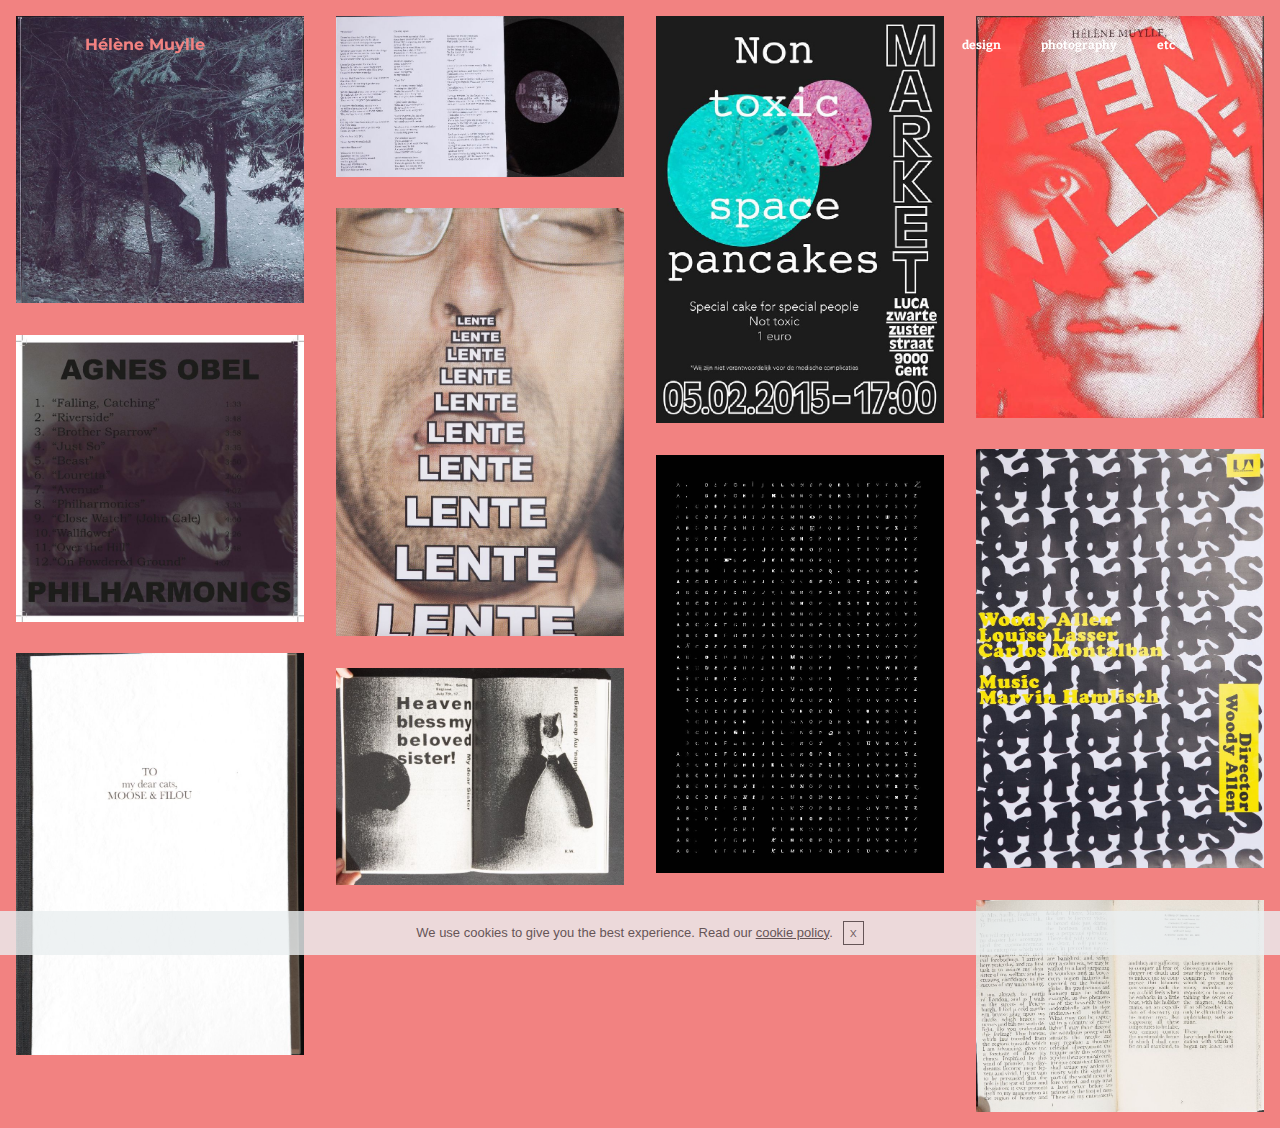
==== commit 52fc6690: "create github pages" ====
--- a/DESIGNS.html
+++ b/DESIGNS.html
@@ -51,7 +51,7 @@
 
                     <div class="navbar-brand">
                         
-                        <a class="navbar-caption text-white" href="index.html">Hélène Muylle</a>
+                        <a class="navbar-caption text-danger" href="index.html">Hélène Muylle</a>
                     </div>
 
                 </div>
@@ -74,7 +74,7 @@
 
 </section>
 
-<section class="engine"><a rel="external" href="https://mobirise.com">Mobirise</a></section><section class="mbr-gallery mbr-section mbr-section-nopadding mbr-slider-carousel mbr-after-navbar" id="gallery1-6" data-filter="false" style="background-color: rgb(242, 130, 129); padding-top: 0rem; padding-bottom: 0rem;">
+<section class="engine"><a rel="external" href="https://mobirise.com">Website Builder</a></section><section class="mbr-gallery mbr-section mbr-section-nopadding mbr-slider-carousel mbr-after-navbar" id="gallery1-6" data-filter="false" style="background-color: rgb(242, 130, 129); padding-top: 0rem; padding-bottom: 0rem;">
     <!-- Filter -->
     
 
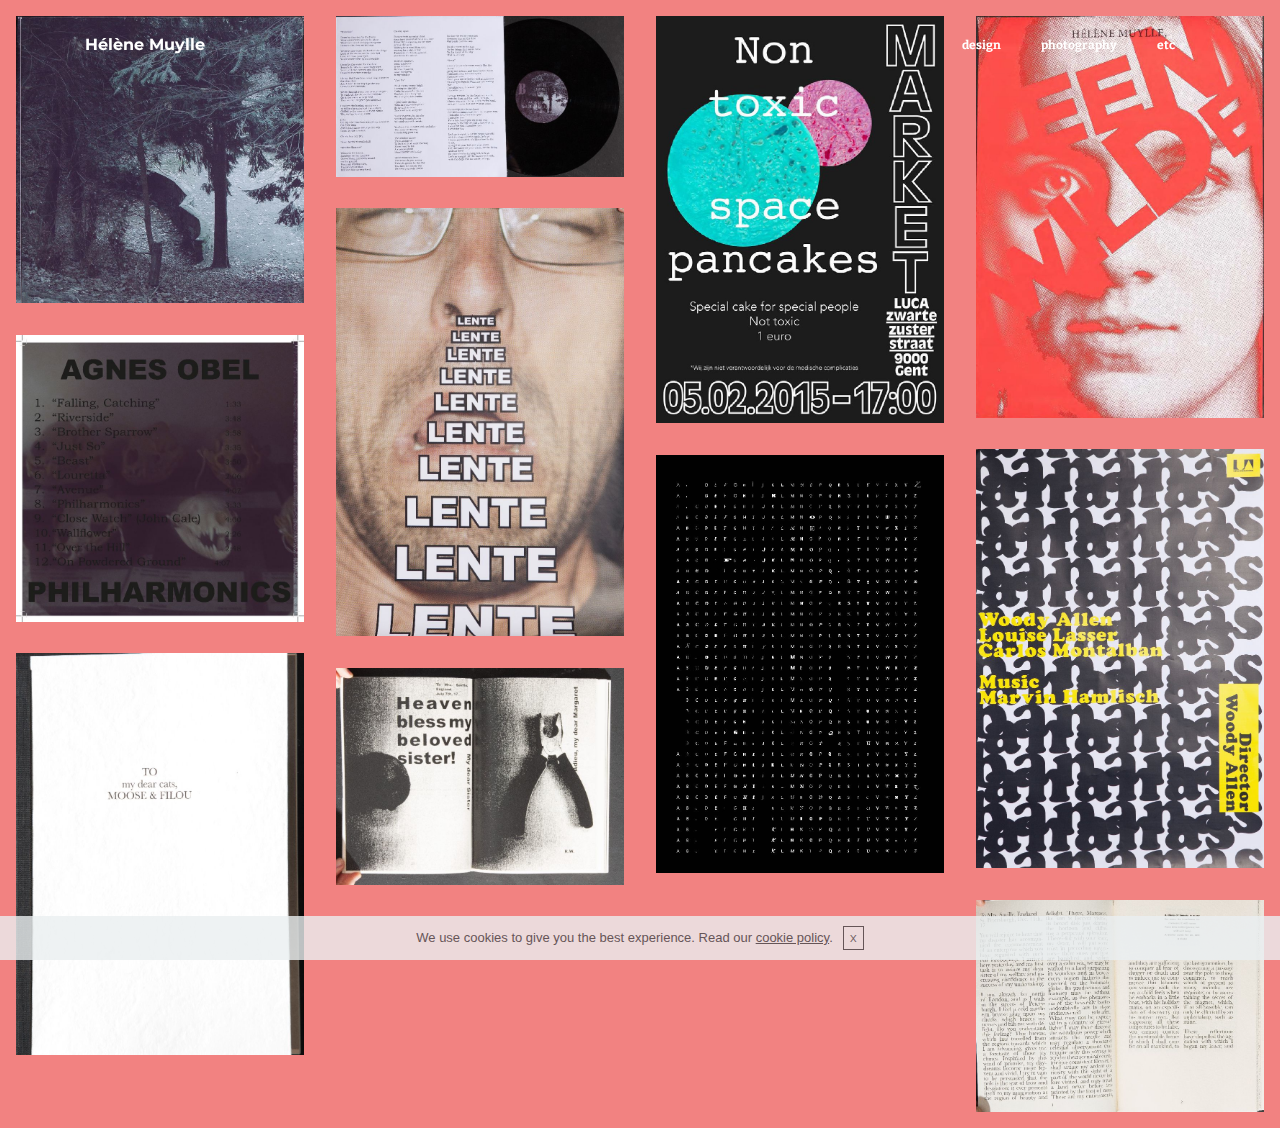
==== commit a5321c56: "create github pages" ====
--- a/DESIGNS.html
+++ b/DESIGNS.html
@@ -51,7 +51,7 @@
 
                     <div class="navbar-brand">
                         
-                        <a class="navbar-caption text-danger" href="index.html">Hélène Muylle</a>
+                        <a class="navbar-caption text-white" href="index.html">Hélène Muylle</a>
                     </div>
 
                 </div>
@@ -74,7 +74,7 @@
 
 </section>
 
-<section class="engine"><a rel="external" href="https://mobirise.com">Website Builder</a></section><section class="mbr-gallery mbr-section mbr-section-nopadding mbr-slider-carousel mbr-after-navbar" id="gallery1-6" data-filter="false" style="background-color: rgb(242, 130, 129); padding-top: 0rem; padding-bottom: 0rem;">
+<section class="engine"><a rel="external" href="https://mobirise.com">Mobirise Web Page Maker</a></section><section class="mbr-gallery mbr-section mbr-section-nopadding mbr-slider-carousel mbr-after-navbar" id="gallery1-6" data-filter="false" style="background-color: rgb(242, 130, 129); padding-top: 0rem; padding-bottom: 0rem;">
     <!-- Filter -->
     
 
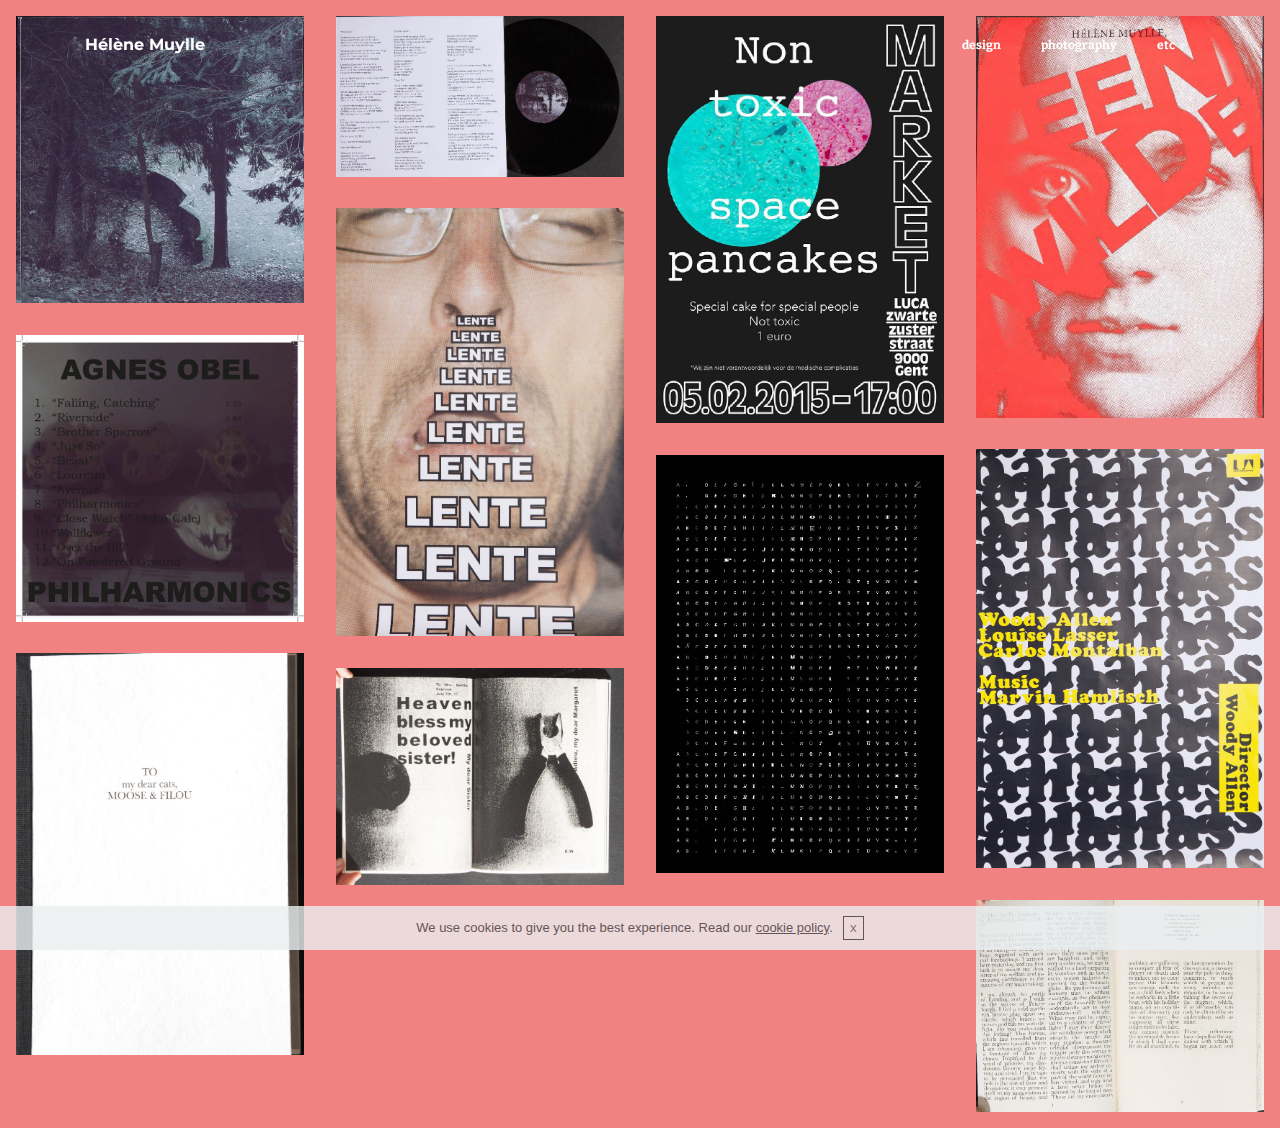
==== commit b1c6804c: "create github pages" ====
--- a/DESIGNS.html
+++ b/DESIGNS.html
@@ -74,7 +74,7 @@
 
 </section>
 
-<section class="engine"><a rel="external" href="https://mobirise.com">Mobirise Web Page Maker</a></section><section class="mbr-gallery mbr-section mbr-section-nopadding mbr-slider-carousel mbr-after-navbar" id="gallery1-6" data-filter="false" style="background-color: rgb(242, 130, 129); padding-top: 0rem; padding-bottom: 0rem;">
+<section class="engine"><a rel="external" href="https://mobirise.com">Mobirise Site Creator</a></section><section class="mbr-gallery mbr-section mbr-section-nopadding mbr-slider-carousel mbr-after-navbar" id="gallery1-6" data-filter="false" style="background-color: rgb(242, 130, 129); padding-top: 0rem; padding-bottom: 0rem;">
     <!-- Filter -->
     
 
--- a/assets/mobirise/css/mbr-additional.css
+++ b/assets/mobirise/css/mbr-additional.css
@@ -2,6 +2,8 @@
 @import url(https://fonts.googleapis.com/css?family=Montserrat:400,700);
 @import url(https://fonts.googleapis.com/css?family=Lora:400,700);
 @import url(https://fonts.googleapis.com/css?family=Raleway:400,300,700);
+
+
 
 
 
@@ -418,6 +420,7 @@
 }
 #menu-0 .navbar-caption {
   color: #ffffff;
+  font-family: 'Bitter', serif;
 }
 #menu-0 .navbar-toggler {
   color: #ffffff;
@@ -482,7 +485,9 @@
   color: #b8312f;
 }
 #header1-1 .mbr-section-lead P {
-  color: #f28281;
+  color: #b8312f;
+  font-family: 'Bitter', serif;
+  font-size: 21px;
 }
 #form1-f .form-control-label {
   color: #232323;
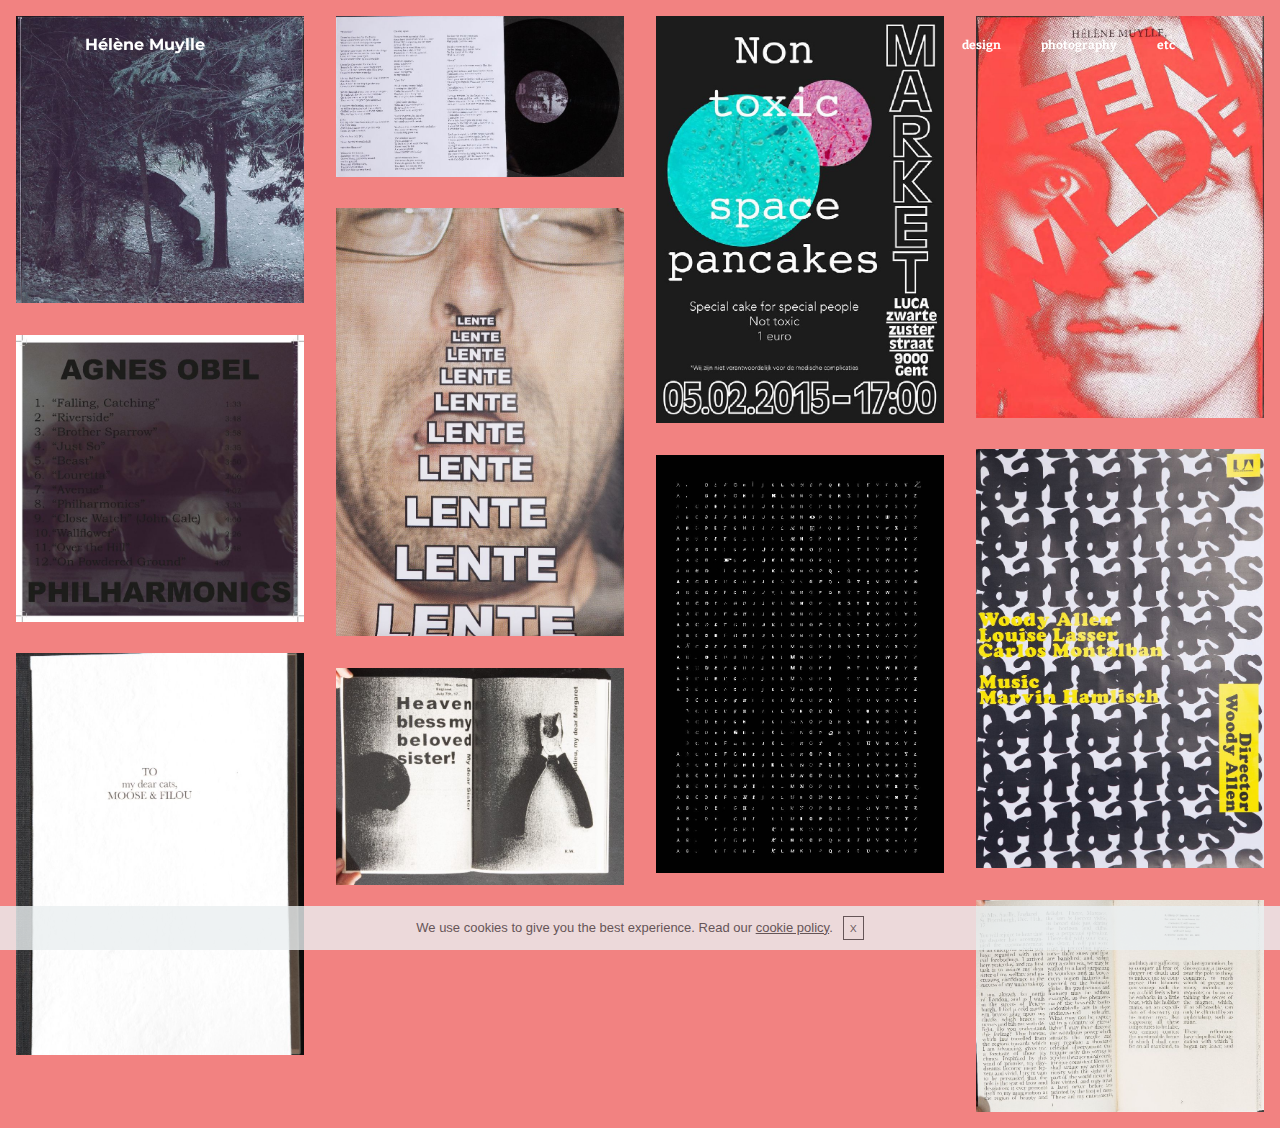
==== commit 587d80bd: "create github pages" ====
--- a/DESIGNS.html
+++ b/DESIGNS.html
@@ -74,7 +74,7 @@
 
 </section>
 
-<section class="engine"><a rel="external" href="https://mobirise.com">Mobirise Site Creator</a></section><section class="mbr-gallery mbr-section mbr-section-nopadding mbr-slider-carousel mbr-after-navbar" id="gallery1-6" data-filter="false" style="background-color: rgb(242, 130, 129); padding-top: 0rem; padding-bottom: 0rem;">
+<section class="engine"><a rel="external" href="https://mobirise.com">Website Maker</a></section><section class="mbr-gallery mbr-section mbr-section-nopadding mbr-slider-carousel mbr-after-navbar" id="gallery1-6" data-filter="false" style="background-color: rgb(242, 130, 129); padding-top: 0rem; padding-bottom: 0rem;">
     <!-- Filter -->
     
 
--- a/assets/mobirise/css/mbr-additional.css
+++ b/assets/mobirise/css/mbr-additional.css
@@ -485,9 +485,10 @@
   color: #b8312f;
 }
 #header1-1 .mbr-section-lead P {
-  color: #b8312f;
+  color: #d14841;
   font-family: 'Bitter', serif;
   font-size: 21px;
+  text-align: center;
 }
 #form1-f .form-control-label {
   color: #232323;
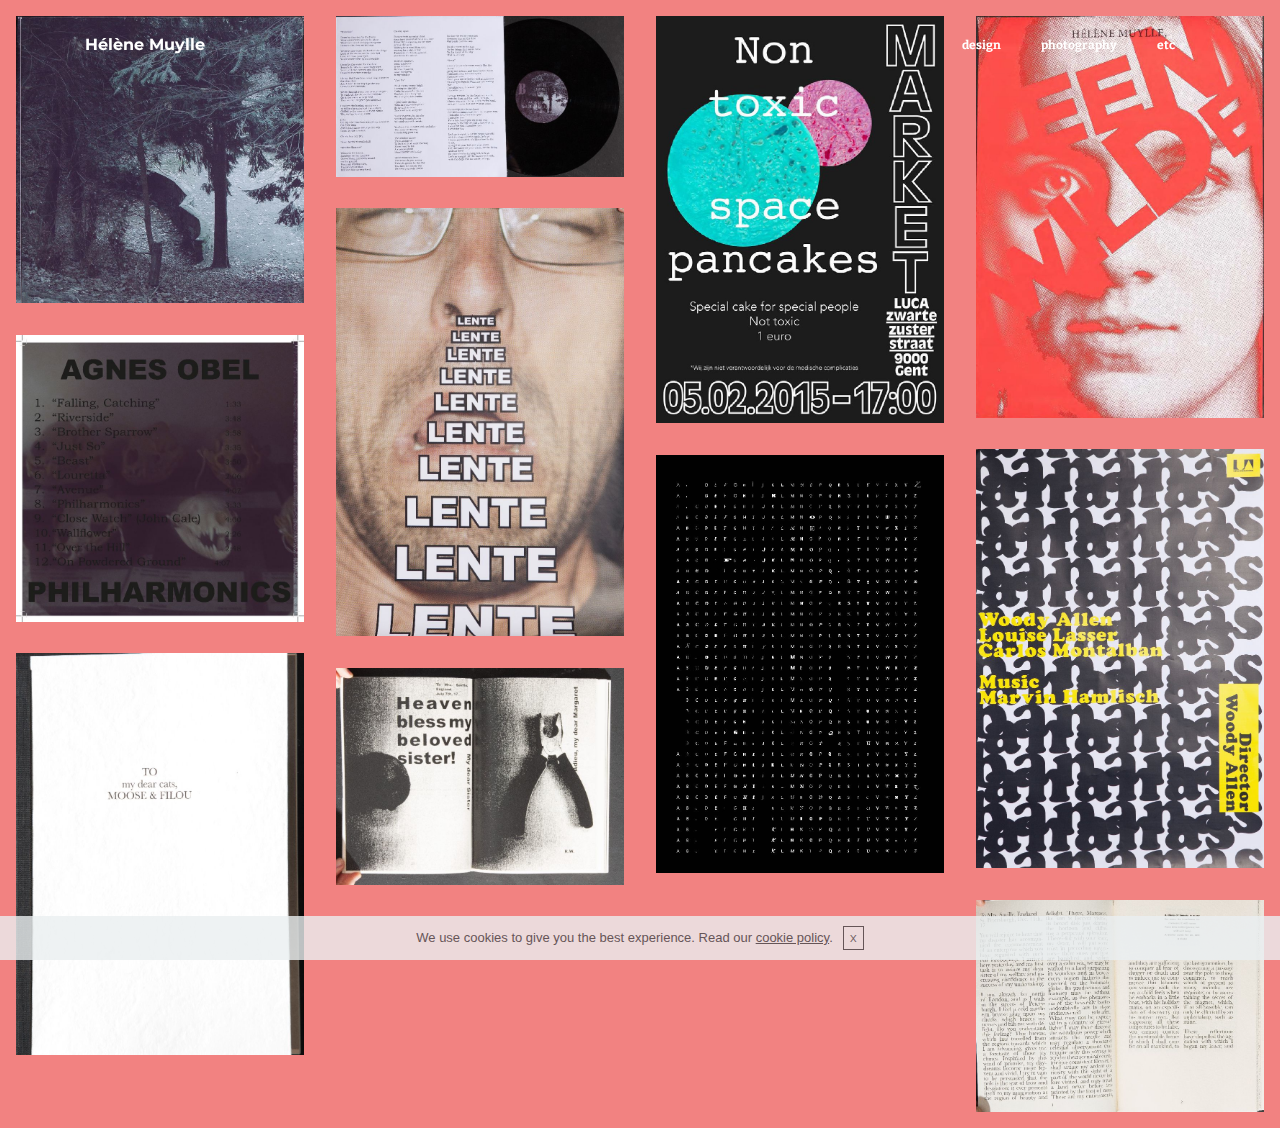
==== commit f13d52f8: "create github pages" ====
--- a/DESIGNS.html
+++ b/DESIGNS.html
@@ -74,7 +74,7 @@
 
 </section>
 
-<section class="engine"><a rel="external" href="https://mobirise.com">Website Maker</a></section><section class="mbr-gallery mbr-section mbr-section-nopadding mbr-slider-carousel mbr-after-navbar" id="gallery1-6" data-filter="false" style="background-color: rgb(242, 130, 129); padding-top: 0rem; padding-bottom: 0rem;">
+<section class="engine"><a rel="external" href="https://mobirise.com">Mobirise Site Generator</a></section><section class="mbr-gallery mbr-section mbr-section-nopadding mbr-slider-carousel mbr-after-navbar" id="gallery1-6" data-filter="false" style="background-color: rgb(242, 130, 129); padding-top: 0rem; padding-bottom: 0rem;">
     <!-- Filter -->
     
 
--- a/assets/mobirise/css/mbr-additional.css
+++ b/assets/mobirise/css/mbr-additional.css
@@ -485,7 +485,7 @@
   color: #b8312f;
 }
 #header1-1 .mbr-section-lead P {
-  color: #d14841;
+  color: #f28281;
   font-family: 'Bitter', serif;
   font-size: 21px;
   text-align: center;
